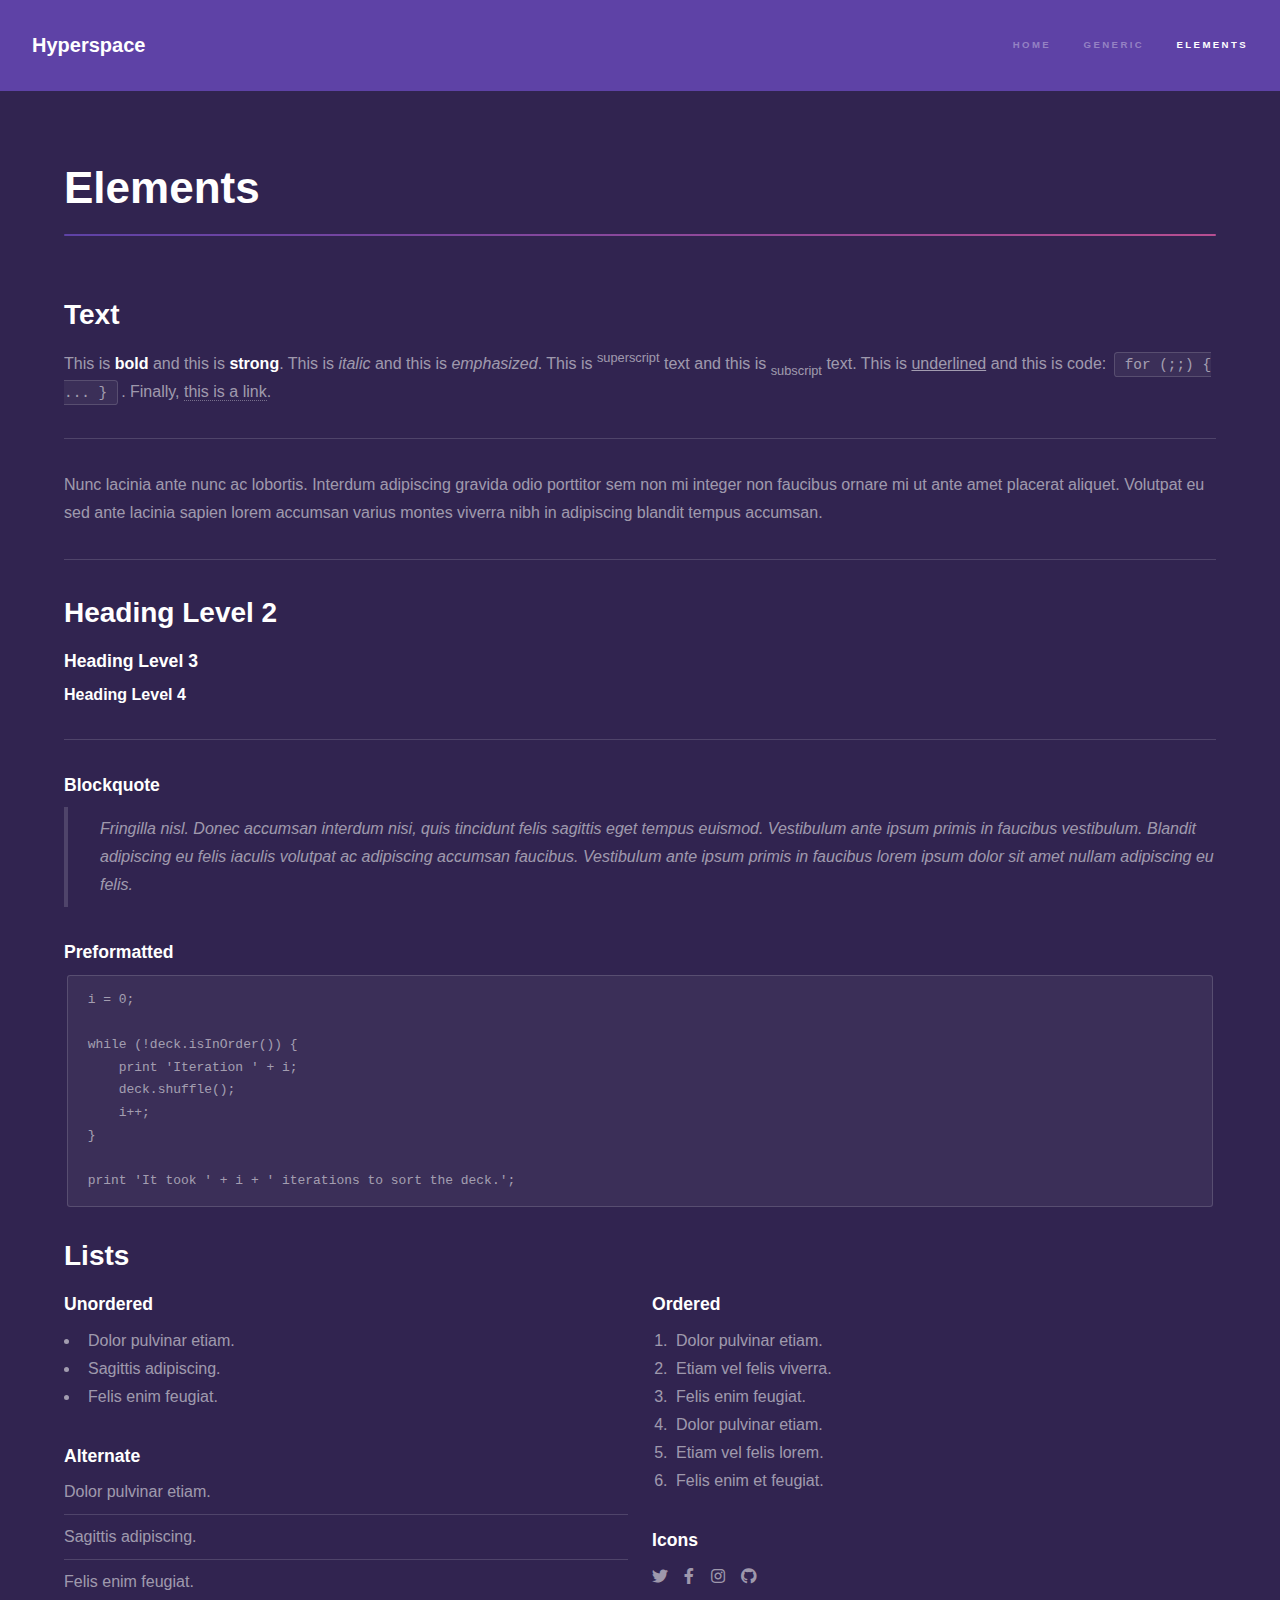
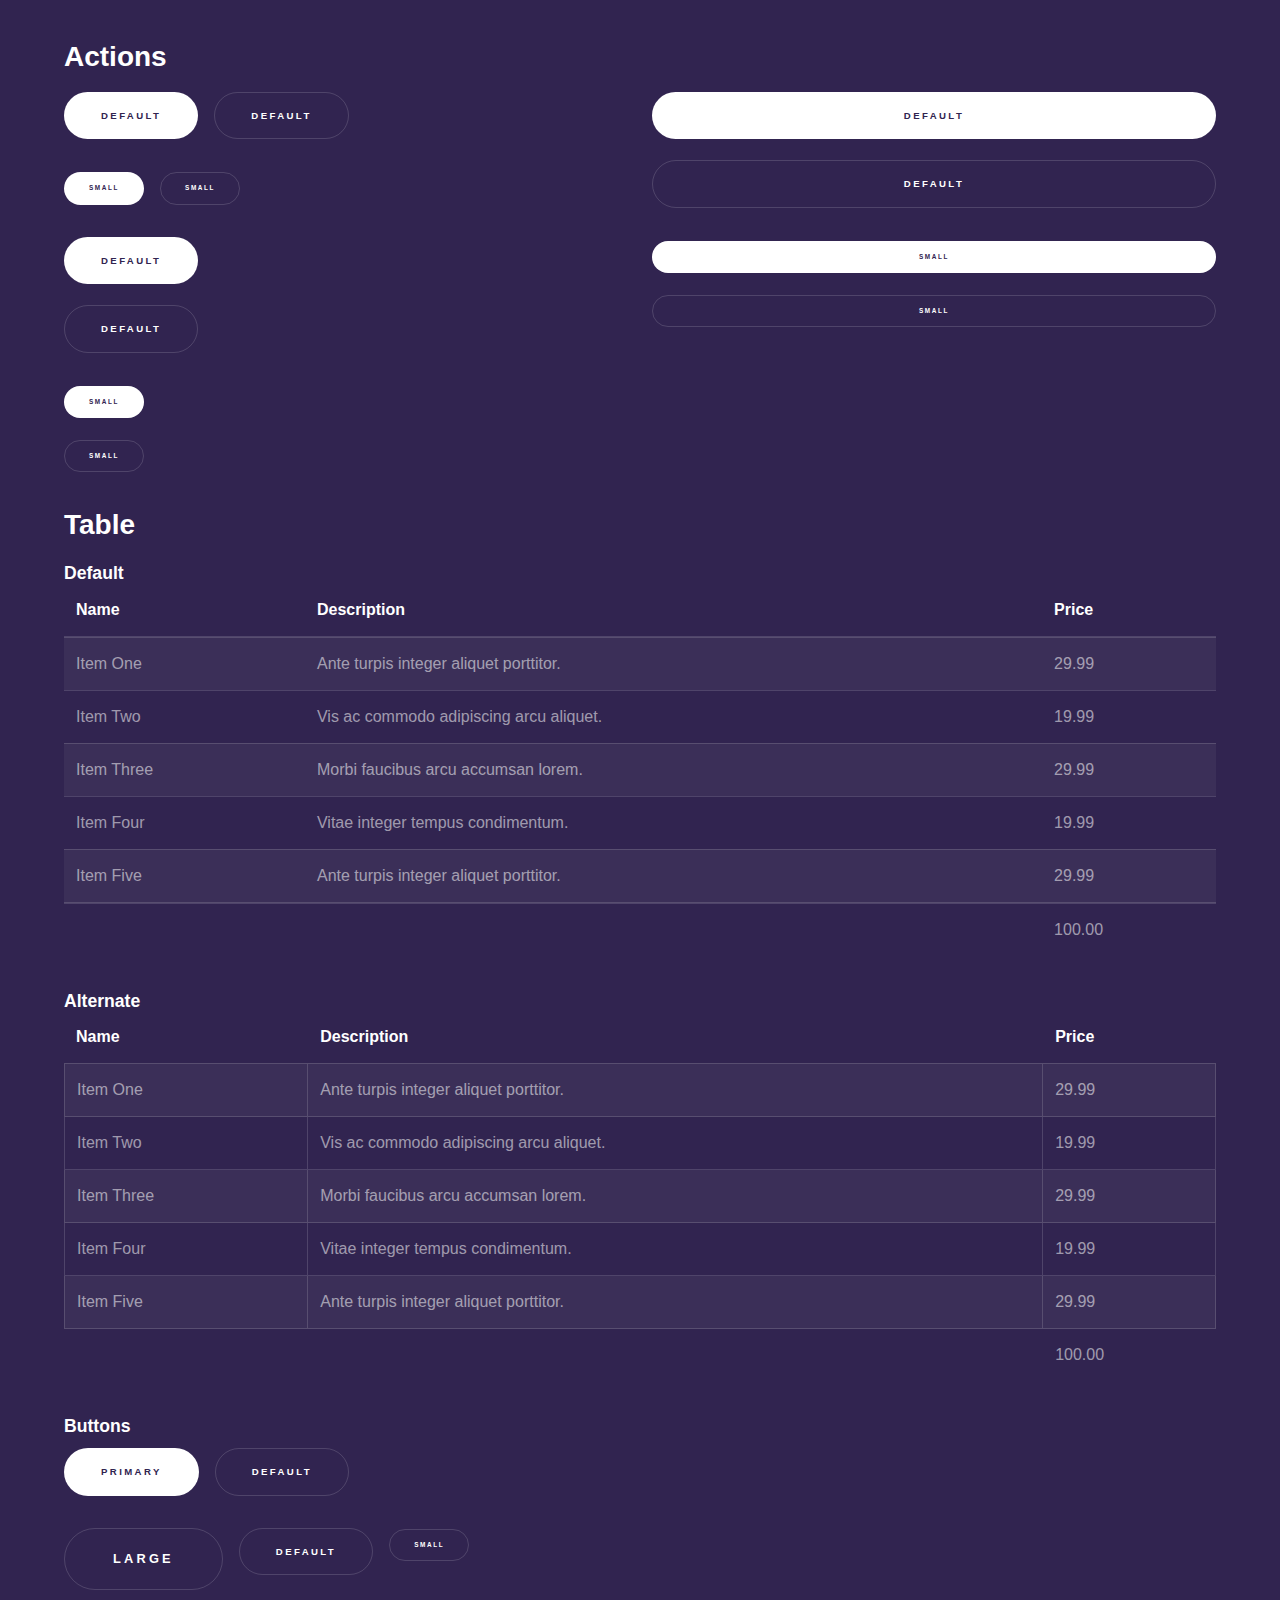
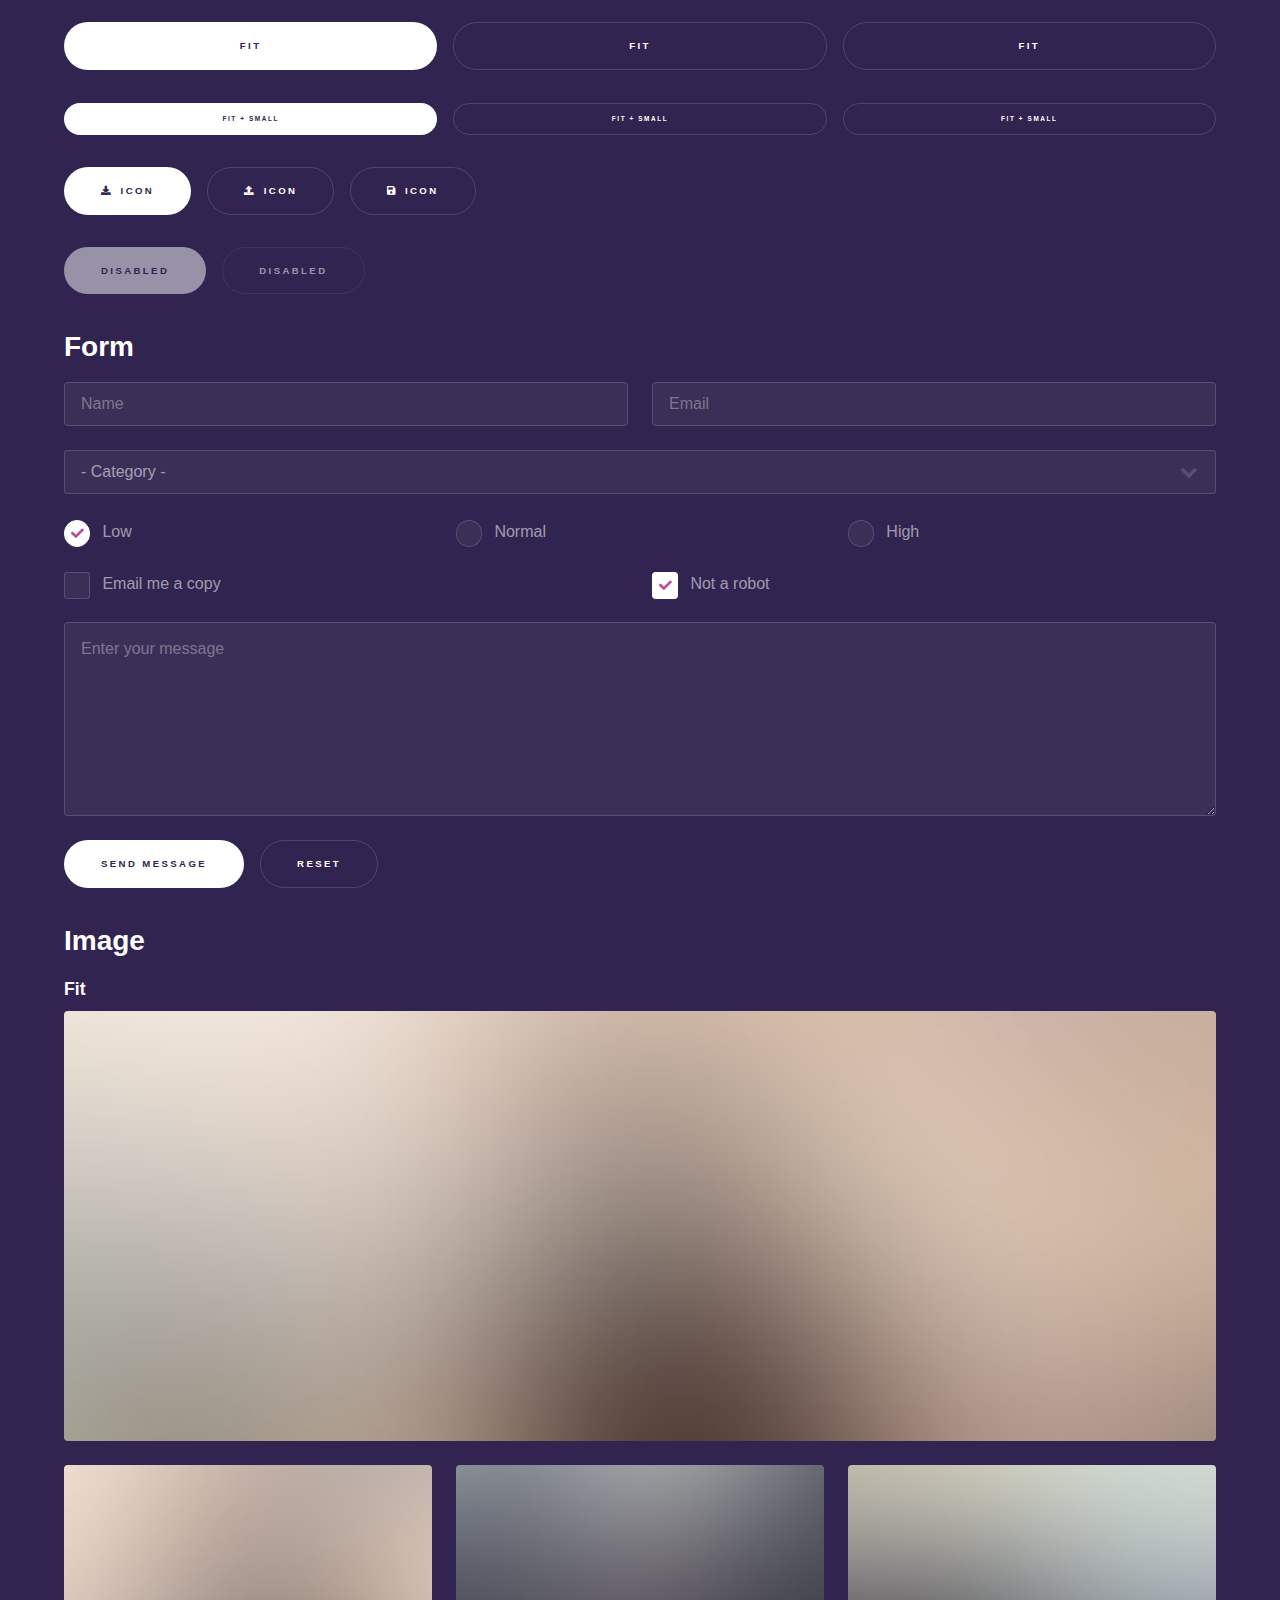
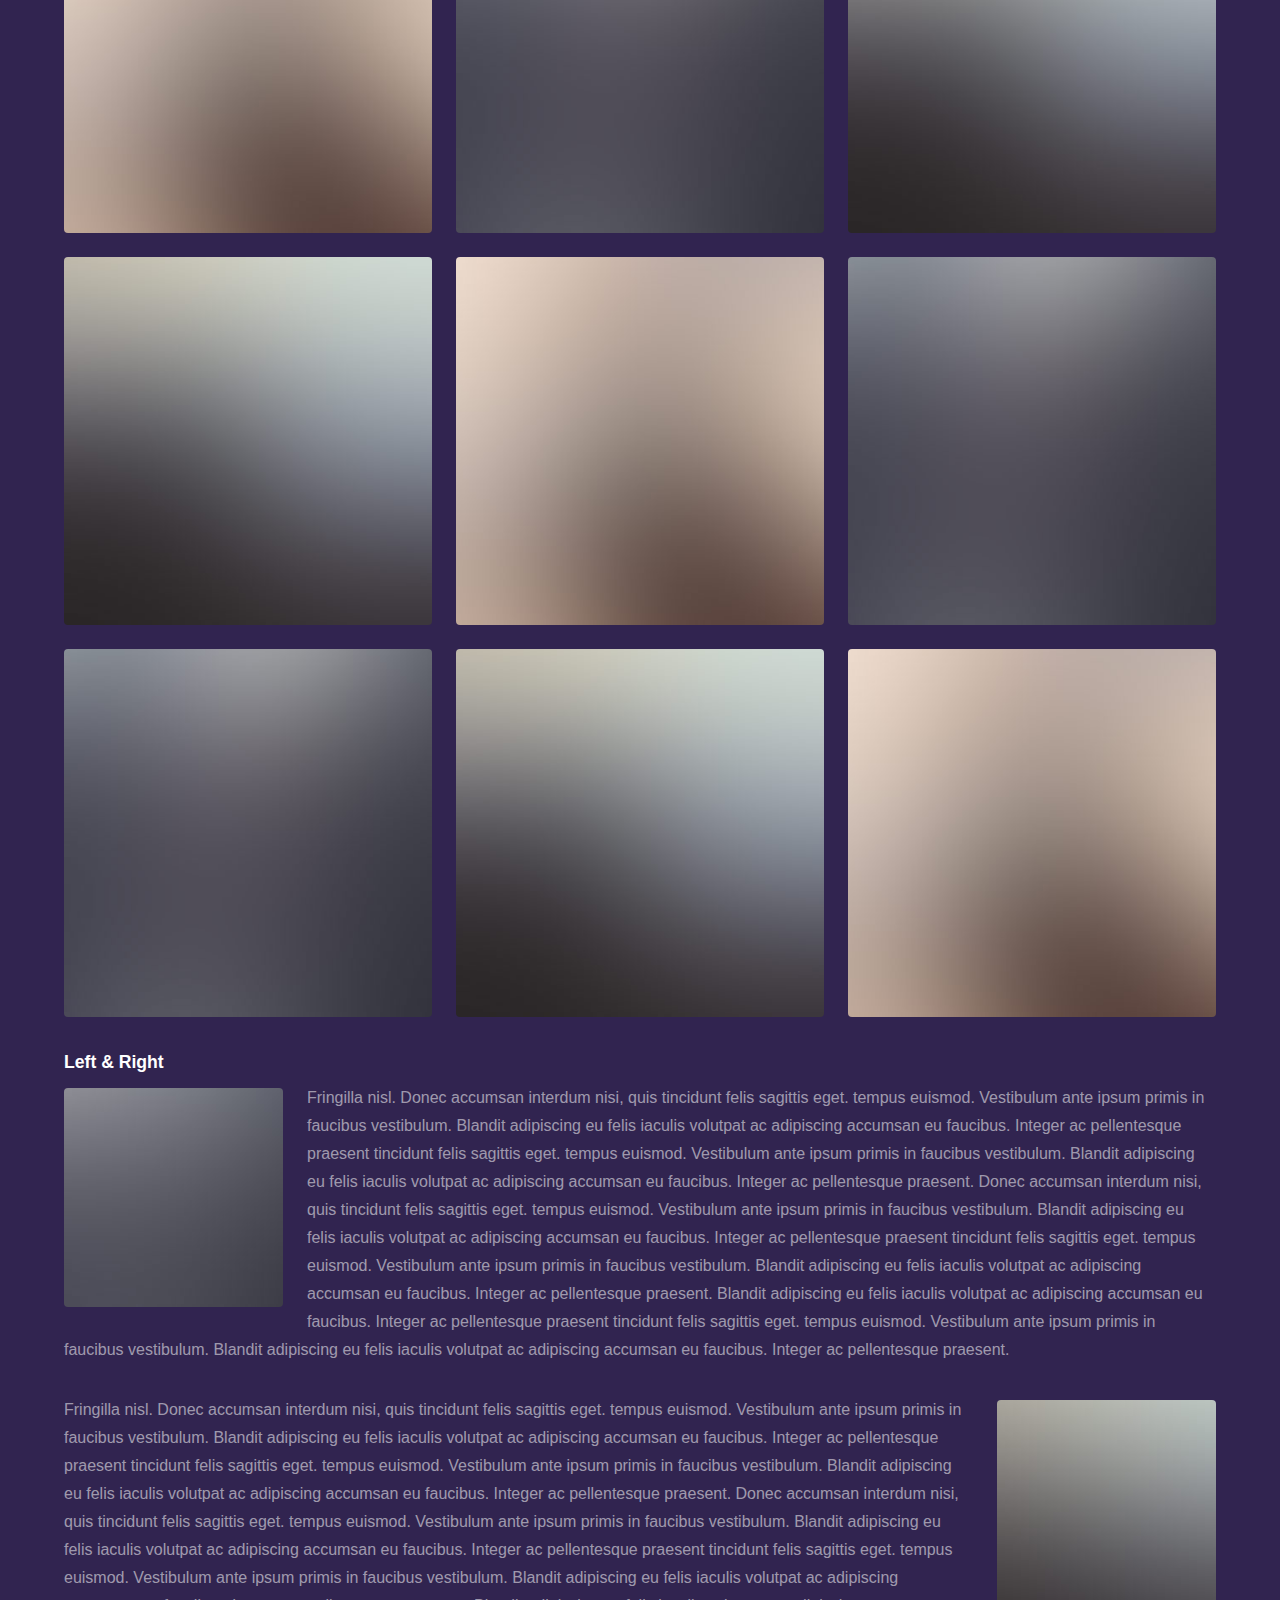
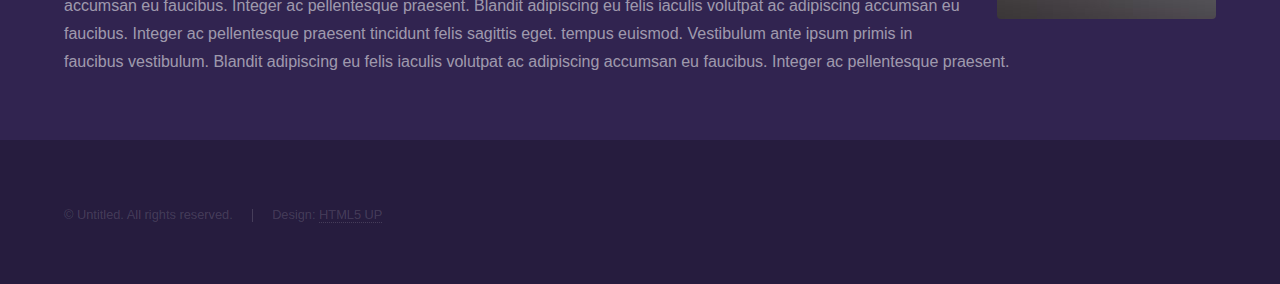
==== elements.html @ da6ffbbc "port" ====
<!DOCTYPE HTML>
<!--
	Hyperspace by HTML5 UP
	html5up.net | @ajlkn
	Free for personal and commercial use under the CCA 3.0 license (html5up.net/license)
-->
<html>
	<head>
		<title>Elements - Hyperspace by HTML5 UP</title>
		<meta charset="utf-8" />
		<meta name="viewport" content="width=device-width, initial-scale=1, user-scalable=no" />
		<link rel="stylesheet" href="assets/css/main.css" />
		<noscript><link rel="stylesheet" href="assets/css/noscript.css" /></noscript>
	</head>
	<body class="is-preload">

		<!-- Header -->
			<header id="header">
				<a href="index.html" class="title">Hyperspace</a>
				<nav>
					<ul>
						<li><a href="index.html">Home</a></li>
						<li><a href="generic.html">Generic</a></li>
						<li><a href="elements.html"  class="active">Elements</a></li>
					</ul>
				</nav>
			</header>

		<!-- Wrapper -->
			<div id="wrapper">

				<!-- Main -->
					<section id="main" class="wrapper">
						<div class="inner">
							<h1 class="major">Elements</h1>

							<!-- Text -->
								<section>
									<h2>Text</h2>
									<p>This is <b>bold</b> and this is <strong>strong</strong>. This is <i>italic</i> and this is <em>emphasized</em>.
									This is <sup>superscript</sup> text and this is <sub>subscript</sub> text.
									This is <u>underlined</u> and this is code: <code>for (;;) { ... }</code>. Finally, <a href="#">this is a link</a>.</p>
									<hr />
									<p>Nunc lacinia ante nunc ac lobortis. Interdum adipiscing gravida odio porttitor sem non mi integer non faucibus ornare mi ut ante amet placerat aliquet. Volutpat eu sed ante lacinia sapien lorem accumsan varius montes viverra nibh in adipiscing blandit tempus accumsan.</p>
									<hr />
									<h2>Heading Level 2</h2>
									<h3>Heading Level 3</h3>
									<h4>Heading Level 4</h4>
									<hr />
									<h3>Blockquote</h3>
									<blockquote>Fringilla nisl. Donec accumsan interdum nisi, quis tincidunt felis sagittis eget tempus euismod. Vestibulum ante ipsum primis in faucibus vestibulum. Blandit adipiscing eu felis iaculis volutpat ac adipiscing accumsan faucibus. Vestibulum ante ipsum primis in faucibus lorem ipsum dolor sit amet nullam adipiscing eu felis.</blockquote>
									<h3>Preformatted</h3>
									<pre><code>i = 0;

while (!deck.isInOrder()) {
    print 'Iteration ' + i;
    deck.shuffle();
    i++;
}

print 'It took ' + i + ' iterations to sort the deck.';</code></pre>
								</section>

							<!-- Lists -->
								<section>
									<h2>Lists</h2>
									<div class="row">
										<div class="col-6 col-12-medium">
											<h3>Unordered</h3>
											<ul>
												<li>Dolor pulvinar etiam.</li>
												<li>Sagittis adipiscing.</li>
												<li>Felis enim feugiat.</li>
											</ul>
											<h3>Alternate</h3>
											<ul class="alt">
												<li>Dolor pulvinar etiam.</li>
												<li>Sagittis adipiscing.</li>
												<li>Felis enim feugiat.</li>
											</ul>
										</div>
										<div class="col-6 col-12-medium">
											<h3>Ordered</h3>
											<ol>
												<li>Dolor pulvinar etiam.</li>
												<li>Etiam vel felis viverra.</li>
												<li>Felis enim feugiat.</li>
												<li>Dolor pulvinar etiam.</li>
												<li>Etiam vel felis lorem.</li>
												<li>Felis enim et feugiat.</li>
											</ol>
											<h3>Icons</h3>
											<ul class="icons">
												<li><a href="#" class="icon brands fa-twitter"><span class="label">Twitter</span></a></li>
												<li><a href="#" class="icon brands fa-facebook-f"><span class="label">Facebook</span></a></li>
												<li><a href="#" class="icon brands fa-instagram"><span class="label">Instagram</span></a></li>
												<li><a href="#" class="icon brands fa-github"><span class="label">Github</span></a></li>
											</ul>
										</div>
									</div>
									<h2>Actions</h2>
									<div class="row">
										<div class="col-6 col-12-medium">
											<ul class="actions">
												<li><a href="#" class="button primary">Default</a></li>
												<li><a href="#" class="button">Default</a></li>
											</ul>
											<ul class="actions small">
												<li><a href="#" class="button primary small">Small</a></li>
												<li><a href="#" class="button small">Small</a></li>
											</ul>
											<ul class="actions stacked">
												<li><a href="#" class="button primary">Default</a></li>
												<li><a href="#" class="button">Default</a></li>
											</ul>
											<ul class="actions stacked">
												<li><a href="#" class="button primary small">Small</a></li>
												<li><a href="#" class="button small">Small</a></li>
											</ul>
										</div>
										<div class="col-6 col-12-medium">
											<ul class="actions stacked">
												<li><a href="#" class="button primary fit">Default</a></li>
												<li><a href="#" class="button fit">Default</a></li>
											</ul>
											<ul class="actions stacked">
												<li><a href="#" class="button primary small fit">Small</a></li>
												<li><a href="#" class="button small fit">Small</a></li>
											</ul>
										</div>
									</div>
								</section>

							<!-- Table -->
								<section>
									<h2>Table</h2>
									<h3>Default</h3>
									<div class="table-wrapper">
										<table>
											<thead>
												<tr>
													<th>Name</th>
													<th>Description</th>
													<th>Price</th>
												</tr>
											</thead>
											<tbody>
												<tr>
													<td>Item One</td>
													<td>Ante turpis integer aliquet porttitor.</td>
													<td>29.99</td>
												</tr>
												<tr>
													<td>Item Two</td>
													<td>Vis ac commodo adipiscing arcu aliquet.</td>
													<td>19.99</td>
												</tr>
												<tr>
													<td>Item Three</td>
													<td> Morbi faucibus arcu accumsan lorem.</td>
													<td>29.99</td>
												</tr>
												<tr>
													<td>Item Four</td>
													<td>Vitae integer tempus condimentum.</td>
													<td>19.99</td>
												</tr>
												<tr>
													<td>Item Five</td>
													<td>Ante turpis integer aliquet porttitor.</td>
													<td>29.99</td>
												</tr>
											</tbody>
											<tfoot>
												<tr>
													<td colspan="2"></td>
													<td>100.00</td>
												</tr>
											</tfoot>
										</table>
									</div>

									<h3>Alternate</h3>
									<div class="table-wrapper">
										<table class="alt">
											<thead>
												<tr>
													<th>Name</th>
													<th>Description</th>
													<th>Price</th>
												</tr>
											</thead>
											<tbody>
												<tr>
													<td>Item One</td>
													<td>Ante turpis integer aliquet porttitor.</td>
													<td>29.99</td>
												</tr>
												<tr>
													<td>Item Two</td>
													<td>Vis ac commodo adipiscing arcu aliquet.</td>
													<td>19.99</td>
												</tr>
												<tr>
													<td>Item Three</td>
													<td> Morbi faucibus arcu accumsan lorem.</td>
													<td>29.99</td>
												</tr>
												<tr>
													<td>Item Four</td>
													<td>Vitae integer tempus condimentum.</td>
													<td>19.99</td>
												</tr>
												<tr>
													<td>Item Five</td>
													<td>Ante turpis integer aliquet porttitor.</td>
													<td>29.99</td>
												</tr>
											</tbody>
											<tfoot>
												<tr>
													<td colspan="2"></td>
													<td>100.00</td>
												</tr>
											</tfoot>
										</table>
									</div>
								</section>

							<!-- Buttons -->
								<section>
									<h3>Buttons</h3>
									<ul class="actions">
										<li><a href="#" class="button primary">Primary</a></li>
										<li><a href="#" class="button">Default</a></li>
									</ul>
									<ul class="actions">
										<li><a href="#" class="button large">Large</a></li>
										<li><a href="#" class="button">Default</a></li>
										<li><a href="#" class="button small">Small</a></li>
									</ul>
									<ul class="actions fit">
										<li><a href="#" class="button primary fit">Fit</a></li>
										<li><a href="#" class="button fit">Fit</a></li>
										<li><a href="#" class="button fit">Fit</a></li>
									</ul>
									<ul class="actions fit small">
										<li><a href="#" class="button primary fit small">Fit + Small</a></li>
										<li><a href="#" class="button fit small">Fit + Small</a></li>
										<li><a href="#" class="button fit small">Fit + Small</a></li>
									</ul>
									<ul class="actions">
										<li><a href="#" class="button primary icon solid fa-download">Icon</a></li>
										<li><a href="#" class="button icon solid fa-upload">Icon</a></li>
										<li><a href="#" class="button icon solid fa-save">Icon</a></li>
									</ul>
									<ul class="actions">
										<li><span class="button primary disabled">Disabled</span></li>
										<li><span class="button disabled">Disabled</span></li>
									</ul>
								</section>

							<!-- Form -->
								<section>
									<h2>Form</h2>
									<form method="post" action="#">
										<div class="row gtr-uniform">
											<div class="col-6 col-12-xsmall">
												<input type="text" name="demo-name" id="demo-name" value="" placeholder="Name" />
											</div>
											<div class="col-6 col-12-xsmall">
												<input type="email" name="demo-email" id="demo-email" value="" placeholder="Email" />
											</div>
											<div class="col-12">
												<select name="demo-category" id="demo-category">
													<option value="">- Category -</option>
													<option value="1">Manufacturing</option>
													<option value="1">Shipping</option>
													<option value="1">Administration</option>
													<option value="1">Human Resources</option>
												</select>
											</div>
											<div class="col-4 col-12-small">
												<input type="radio" id="demo-priority-low" name="demo-priority" checked>
												<label for="demo-priority-low">Low</label>
											</div>
											<div class="col-4 col-12-small">
												<input type="radio" id="demo-priority-normal" name="demo-priority">
												<label for="demo-priority-normal">Normal</label>
											</div>
											<div class="col-4 col-12-small">
												<input type="radio" id="demo-priority-high" name="demo-priority">
												<label for="demo-priority-high">High</label>
											</div>
											<div class="col-6 col-12-small">
												<input type="checkbox" id="demo-copy" name="demo-copy">
												<label for="demo-copy">Email me a copy</label>
											</div>
											<div class="col-6 col-12-small">
												<input type="checkbox" id="demo-human" name="demo-human" checked>
												<label for="demo-human">Not a robot</label>
											</div>
											<div class="col-12">
												<textarea name="demo-message" id="demo-message" placeholder="Enter your message" rows="6"></textarea>
											</div>
											<div class="col-12">
												<ul class="actions">
													<li><input type="submit" value="Send Message" class="primary" /></li>
													<li><input type="reset" value="Reset" /></li>
												</ul>
											</div>
										</div>
									</form>
								</section>

							<!-- Image -->
								<section>
									<h2>Image</h2>
									<h3>Fit</h3>
									<div class="box alt">
										<div class="row gtr-uniform">
											<div class="col-12"><span class="image fit"><img src="images/pic04.jpg" alt="" /></span></div>
											<div class="col-4"><span class="image fit"><img src="images/pic01.jpg" alt="" /></span></div>
											<div class="col-4"><span class="image fit"><img src="images/pic02.jpg" alt="" /></span></div>
											<div class="col-4"><span class="image fit"><img src="images/pic03.jpg" alt="" /></span></div>
											<div class="col-4"><span class="image fit"><img src="images/pic03.jpg" alt="" /></span></div>
											<div class="col-4"><span class="image fit"><img src="images/pic01.jpg" alt="" /></span></div>
											<div class="col-4"><span class="image fit"><img src="images/pic02.jpg" alt="" /></span></div>
											<div class="col-4"><span class="image fit"><img src="images/pic02.jpg" alt="" /></span></div>
											<div class="col-4"><span class="image fit"><img src="images/pic03.jpg" alt="" /></span></div>
											<div class="col-4"><span class="image fit"><img src="images/pic01.jpg" alt="" /></span></div>
										</div>
									</div>
									<h3>Left &amp; Right</h3>
									<p><span class="image left"><img src="images/pic05.jpg" alt="" /></span>Fringilla nisl. Donec accumsan interdum nisi, quis tincidunt felis sagittis eget. tempus euismod. Vestibulum ante ipsum primis in faucibus vestibulum. Blandit adipiscing eu felis iaculis volutpat ac adipiscing accumsan eu faucibus. Integer ac pellentesque praesent tincidunt felis sagittis eget. tempus euismod. Vestibulum ante ipsum primis in faucibus vestibulum. Blandit adipiscing eu felis iaculis volutpat ac adipiscing accumsan eu faucibus. Integer ac pellentesque praesent. Donec accumsan interdum nisi, quis tincidunt felis sagittis eget. tempus euismod. Vestibulum ante ipsum primis in faucibus vestibulum. Blandit adipiscing eu felis iaculis volutpat ac adipiscing accumsan eu faucibus. Integer ac pellentesque praesent tincidunt felis sagittis eget. tempus euismod. Vestibulum ante ipsum primis in faucibus vestibulum. Blandit adipiscing eu felis iaculis volutpat ac adipiscing accumsan eu faucibus. Integer ac pellentesque praesent. Blandit adipiscing eu felis iaculis volutpat ac adipiscing accumsan eu faucibus. Integer ac pellentesque praesent tincidunt felis sagittis eget. tempus euismod. Vestibulum ante ipsum primis in faucibus vestibulum. Blandit adipiscing eu felis iaculis volutpat ac adipiscing accumsan eu faucibus. Integer ac pellentesque praesent.</p>
									<p><span class="image right"><img src="images/pic06.jpg" alt="" /></span>Fringilla nisl. Donec accumsan interdum nisi, quis tincidunt felis sagittis eget. tempus euismod. Vestibulum ante ipsum primis in faucibus vestibulum. Blandit adipiscing eu felis iaculis volutpat ac adipiscing accumsan eu faucibus. Integer ac pellentesque praesent tincidunt felis sagittis eget. tempus euismod. Vestibulum ante ipsum primis in faucibus vestibulum. Blandit adipiscing eu felis iaculis volutpat ac adipiscing accumsan eu faucibus. Integer ac pellentesque praesent. Donec accumsan interdum nisi, quis tincidunt felis sagittis eget. tempus euismod. Vestibulum ante ipsum primis in faucibus vestibulum. Blandit adipiscing eu felis iaculis volutpat ac adipiscing accumsan eu faucibus. Integer ac pellentesque praesent tincidunt felis sagittis eget. tempus euismod. Vestibulum ante ipsum primis in faucibus vestibulum. Blandit adipiscing eu felis iaculis volutpat ac adipiscing accumsan eu faucibus. Integer ac pellentesque praesent. Blandit adipiscing eu felis iaculis volutpat ac adipiscing accumsan eu faucibus. Integer ac pellentesque praesent tincidunt felis sagittis eget. tempus euismod. Vestibulum ante ipsum primis in faucibus vestibulum. Blandit adipiscing eu felis iaculis volutpat ac adipiscing accumsan eu faucibus. Integer ac pellentesque praesent.</p>
								</section>

						</div>
					</section>

			</div>

		<!-- Footer -->
			<footer id="footer" class="wrapper alt">
				<div class="inner">
					<ul class="menu">
						<li>&copy; Untitled. All rights reserved.</li><li>Design: <a href="http://html5up.net">HTML5 UP</a></li>
					</ul>
				</div>
			</footer>

		<!-- Scripts -->
			<script src="assets/js/jquery.min.js"></script>
			<script src="assets/js/jquery.scrollex.min.js"></script>
			<script src="assets/js/jquery.scrolly.min.js"></script>
			<script src="assets/js/browser.min.js"></script>
			<script src="assets/js/breakpoints.min.js"></script>
			<script src="assets/js/util.js"></script>
			<script src="assets/js/main.js"></script>

	</body>
</html>
---- assets/css/main.css ----
@import url(fontawesome-all.min.css);

/*
	Hyperspace by HTML5 UP
	html5up.net | @ajlkn
	Free for personal and commercial use under the CCA 3.0 license (html5up.net/license)
*/

html, body, div, span, applet, object,
iframe, h1, h2, h3, h4, h5, h6, p, blockquote,
pre, a, abbr, acronym, address, big, cite,
code, del, dfn, em, img, ins, kbd, q, s, samp,
small, strike, strong, sub, sup, tt, var, b,
u, i, center, dl, dt, dd, ol, ul, li, fieldset,
form, label, legend, table, caption, tbody,
tfoot, thead, tr, th, td, article, aside,
canvas, details, embed, figure, figcaption,
footer, header, hgroup, menu, nav, output, ruby,
section, summary, time, mark, audio, video {
	margin: 0;
	padding: 0;
	border: 0;
	font-size: 100%;
	font: inherit;
	vertical-align: baseline;}

article, aside, details, figcaption, figure,
footer, header, hgroup, menu, nav, section {
	display: block;}

body {
	line-height: 1;
}

ol, ul {
	list-style: none;
}

blockquote, q {
	quotes: none;
}

	blockquote:before, blockquote:after, q:before, q:after {
		content: '';
		content: none;
	}

table {
	border-collapse: collapse;
	border-spacing: 0;
}

body {
	-webkit-text-size-adjust: none;
}

mark {
	background-color: transparent;
	color: inherit;
}

input::-moz-focus-inner {
	border: 0;
	padding: 0;
}

input, select, textarea {
	-moz-appearance: none;
	-webkit-appearance: none;
	-ms-appearance: none;
	appearance: none;
}

/* Basic */

	@-ms-viewport {
		width: device-width;
	}

	body {
		-ms-overflow-style: scrollbar;
	}

	@media screen and (max-width: 480px) {

		html, body {
			min-width: 320px;
		}

	}

	html {
		box-sizing: border-box;
	}

	*, *:before, *:after {
		box-sizing: inherit;
	}

	body {
		background: #312450;
	}

		body.is-preload *, body.is-preload *:before, body.is-preload *:after {
			-moz-animation: none !important;
			-webkit-animation: none !important;
			-ms-animation: none !important;
			animation: none !important;
			-moz-transition: none !important;
			-webkit-transition: none !important;
			-ms-transition: none !important;
			transition: none !important;
		}

/* Type */

	body, input, select, textarea {
		color: rgba(255, 255, 255, 0.55);
		font-family: Arial, Helvetica, sans-serif;
		font-size: 16.5pt;
		font-weight: normal;
		line-height: 1.75;
	}

		@media screen and (max-width: 1680px) {

			body, input, select, textarea {
				font-size: 13pt;
			}

		}

		@media screen and (max-width: 1280px) {

			body, input, select, textarea {
				font-size: 12pt;
			}

		}

		@media screen and (max-width: 360px) {

			body, input, select, textarea {
				font-size: 11pt;
			}

		}

	a {
		-moz-transition: color 0.2s ease, border-bottom-color 0.2s ease;
		-webkit-transition: color 0.2s ease, border-bottom-color 0.2s ease;
		-ms-transition: color 0.2s ease, border-bottom-color 0.2s ease;
		transition: color 0.2s ease, border-bottom-color 0.2s ease;
		border-bottom: dotted 1px rgba(255, 255, 255, 0.35);
		color: inherit;
		text-decoration: none;
	}

		a:hover {
			border-bottom-color: transparent;
			color: #ffffff;
		}

	strong, b {
		color: #ffffff;
		font-weight: bold;
	}

	em, i {
		font-style: italic;
	}

	p {
		margin: 0 0 2em 0;
	}

	h1, h2, h3, h4, h5, h6 {
		color: #ffffff;
		font-weight: bold;
		line-height: 1.5;
		margin: 0 0 0.5em 0;
	}

		h1 a, h2 a, h3 a, h4 a, h5 a, h6 a {
			color: inherit;
			text-decoration: none;
		}

	h1 {
		font-size: 2.75em;
	}

		h1.major {
			margin: 0 0 1.3em 0;
			position: relative;
			padding-bottom: 0.35em;
		}

			h1.major:after {
				background-image: -moz-linear-gradient(to right, #5e42a6, #b74e91);
				background-image: -webkit-linear-gradient(to right, #5e42a6, #b74e91);
				background-image: -ms-linear-gradient(to right, #5e42a6, #b74e91);
				background-image: linear-gradient(to right, #5e42a6, #b74e91);
				-moz-transition: max-width 0.2s ease;
				-webkit-transition: max-width 0.2s ease;
				-ms-transition: max-width 0.2s ease;
				transition: max-width 0.2s ease;
				border-radius: 0.2em;
				bottom: 0;
				content: '';
				height: 0.05em;
				position: absolute;
				right: 0;
				width: 100%;
			}

	h2 {
		font-size: 1.75em;
	}

	h3 {
		font-size: 1.1em;
	}

	h4 {
		font-size: 1em;
	}

	h5 {
		font-size: 0.8em;
	}

	h6 {
		font-size: 0.6em;
	}

	@media screen and (max-width: 736px) {

		h1 {
			font-size: 2em;
		}

		h2 {
			font-size: 1.25em;
		}

		h3 {
			font-size: 1em;
		}

		h4 {
			font-size: 0.8em;
		}

		h5 {
			font-size: 0.6em;
		}

		h6 {
			font-size: 0.6em;
		}

	}

	sub {
		font-size: 0.8em;
		position: relative;
		top: 0.5em;
	}

	sup {
		font-size: 0.8em;
		position: relative;
		top: -0.5em;
	}

	blockquote {
		border-left: solid 4px rgba(255, 255, 255, 0.15);
		font-style: italic;
		margin: 0 0 2em 0;
		padding: 0.5em 0 0.5em 2em;
	}

	code {
		background: rgba(255, 255, 255, 0.05);
		border-radius: 0.25em;
		border: solid 1px rgba(255, 255, 255, 0.15);
		font-family: "Courier New", monospace;
		font-size: 0.9em;
		margin: 0 0.25em;
		padding: 0.25em 0.65em;
	}

	pre {
		-webkit-overflow-scrolling: touch;
		font-family: "Courier New", monospace;
		font-size: 0.9em;
		margin: 0 0 2em 0;
	}

		pre code {
			display: block;
			line-height: 1.75em;
			padding: 1em 1.5em;
			overflow-x: auto;
		}

	hr {
		border: 0;
		border-bottom: solid 1px rgba(255, 255, 255, 0.15);
		margin: 2em 0;
	}

		hr.major {
			margin: 3em 0;
		}

	.align-left {
		text-align: left;
	}

	.align-center {
		text-align: center;
	}

	.align-right {
		text-align: right;
	}

/* Row */

	.row {
		display: flex;
		flex-wrap: wrap;
		box-sizing: border-box;
		align-items: stretch;
	}

		.row > * {
			box-sizing: border-box;
		}

		.row.gtr-uniform > * > :last-child {
			margin-bottom: 0;
		}

		.row.aln-left {
			justify-content: flex-start;
		}

		.row.aln-center {
			justify-content: center;
		}

		.row.aln-right {
			justify-content: flex-end;
		}

		.row.aln-top {
			align-items: flex-start;
		}

		.row.aln-middle {
			align-items: center;
		}

		.row.aln-bottom {
			align-items: flex-end;
		}

		.row > .imp {
			order: -1;
		}

		.row > .col-1 {
			width: 8.33333%;
		}

		.row > .off-1 {
			margin-left: 8.33333%;
		}

		.row > .col-2 {
			width: 16.66667%;
		}

		.row > .off-2 {
			margin-left: 16.66667%;
		}

		.row > .col-3 {
			width: 25%;
		}

		.row > .off-3 {
			margin-left: 25%;
		}

		.row > .col-4 {
			width: 33.33333%;
		}

		.row > .off-4 {
			margin-left: 33.33333%;
		}

		.row > .col-5 {
			width: 41.66667%;
		}

		.row > .off-5 {
			margin-left: 41.66667%;
		}

		.row > .col-6 {
			width: 50%;
		}

		.row > .off-6 {
			margin-left: 50%;
		}

		.row > .col-7 {
			width: 58.33333%;
		}

		.row > .off-7 {
			margin-left: 58.33333%;
		}

		.row > .col-8 {
			width: 66.66667%;
		}

		.row > .off-8 {
			margin-left: 66.66667%;
		}

		.row > .col-9 {
			width: 75%;
		}

		.row > .off-9 {
			margin-left: 75%;
		}

		.row > .col-10 {
			width: 83.33333%;
		}

		.row > .off-10 {
			margin-left: 83.33333%;
		}

		.row > .col-11 {
			width: 91.66667%;
		}

		.row > .off-11 {
			margin-left: 91.66667%;
		}

		.row > .col-12 {
			width: 100%;
		}

		.row > .off-12 {
			margin-left: 100%;
		}

		.row.gtr-0 {
			margin-top: 0;
			margin-left: 0em;
		}

			.row.gtr-0 > * {
				padding: 0 0 0 0em;
			}

			.row.gtr-0.gtr-uniform {
				margin-top: 0em;
			}

				.row.gtr-0.gtr-uniform > * {
					padding-top: 0em;
				}

		.row.gtr-25 {
			margin-top: 0;
			margin-left: -0.375em;
		}

			.row.gtr-25 > * {
				padding: 0 0 0 0.375em;
			}

			.row.gtr-25.gtr-uniform {
				margin-top: -0.375em;
			}

				.row.gtr-25.gtr-uniform > * {
					padding-top: 0.375em;
				}

		.row.gtr-50 {
			margin-top: 0;
			margin-left: -0.75em;
		}

			.row.gtr-50 > * {
				padding: 0 0 0 0.75em;
			}

			.row.gtr-50.gtr-uniform {
				margin-top: -0.75em;
			}

				.row.gtr-50.gtr-uniform > * {
					padding-top: 0.75em;
				}

		.row {
			margin-top: 0;
			margin-left: -1.5em;
		}

			.row > * {
				padding: 0 0 0 1.5em;
			}

			.row.gtr-uniform {
				margin-top: -1.5em;
			}

				.row.gtr-uniform > * {
					padding-top: 1.5em;
				}

		.row.gtr-150 {
			margin-top: 0;
			margin-left: -2.25em;
		}

			.row.gtr-150 > * {
				padding: 0 0 0 2.25em;
			}

			.row.gtr-150.gtr-uniform {
				margin-top: -2.25em;
			}

				.row.gtr-150.gtr-uniform > * {
					padding-top: 2.25em;
				}

		.row.gtr-200 {
			margin-top: 0;
			margin-left: -3em;
		}

			.row.gtr-200 > * {
				padding: 0 0 0 3em;
			}

			.row.gtr-200.gtr-uniform {
				margin-top: -3em;
			}

				.row.gtr-200.gtr-uniform > * {
					padding-top: 3em;
				}

		@media screen and (max-width: 1680px) {

			.row {
				display: flex;
				flex-wrap: wrap;
				box-sizing: border-box;
				align-items: stretch;
			}

				.row > * {
					box-sizing: border-box;
				}

				.row.gtr-uniform > * > :last-child {
					margin-bottom: 0;
				}

				.row.aln-left {
					justify-content: flex-start;
				}

				.row.aln-center {
					justify-content: center;
				}

				.row.aln-right {
					justify-content: flex-end;
				}

				.row.aln-top {
					align-items: flex-start;
				}

				.row.aln-middle {
					align-items: center;
				}

				.row.aln-bottom {
					align-items: flex-end;
				}

				.row > .imp-xlarge {
					order: -1;
				}

				.row > .col-1-xlarge {
					width: 8.33333%;
				}

				.row > .off-1-xlarge {
					margin-left: 8.33333%;
				}

				.row > .col-2-xlarge {
					width: 16.66667%;
				}

				.row > .off-2-xlarge {
					margin-left: 16.66667%;
				}

				.row > .col-3-xlarge {
					width: 25%;
				}

				.row > .off-3-xlarge {
					margin-left: 25%;
				}

				.row > .col-4-xlarge {
					width: 33.33333%;
				}

				.row > .off-4-xlarge {
					margin-left: 33.33333%;
				}

				.row > .col-5-xlarge {
					width: 41.66667%;
				}

				.row > .off-5-xlarge {
					margin-left: 41.66667%;
				}

				.row > .col-6-xlarge {
					width: 50%;
				}

				.row > .off-6-xlarge {
					margin-left: 50%;
				}

				.row > .col-7-xlarge {
					width: 58.33333%;
				}

				.row > .off-7-xlarge {
					margin-left: 58.33333%;
				}

				.row > .col-8-xlarge {
					width: 66.66667%;
				}

				.row > .off-8-xlarge {
					margin-left: 66.66667%;
				}

				.row > .col-9-xlarge {
					width: 75%;
				}

				.row > .off-9-xlarge {
					margin-left: 75%;
				}

				.row > .col-10-xlarge {
					width: 83.33333%;
				}

				.row > .off-10-xlarge {
					margin-left: 83.33333%;
				}

				.row > .col-11-xlarge {
					width: 91.66667%;
				}

				.row > .off-11-xlarge {
					margin-left: 91.66667%;
				}

				.row > .col-12-xlarge {
					width: 100%;
				}

				.row > .off-12-xlarge {
					margin-left: 100%;
				}

				.row.gtr-0 {
					margin-top: 0;
					margin-left: 0em;
				}

					.row.gtr-0 > * {
						padding: 0 0 0 0em;
					}

					.row.gtr-0.gtr-uniform {
						margin-top: 0em;
					}

						.row.gtr-0.gtr-uniform > * {
							padding-top: 0em;
						}

				.row.gtr-25 {
					margin-top: 0;
					margin-left: -0.375em;
				}

					.row.gtr-25 > * {
						padding: 0 0 0 0.375em;
					}

					.row.gtr-25.gtr-uniform {
						margin-top: -0.375em;
					}

						.row.gtr-25.gtr-uniform > * {
							padding-top: 0.375em;
						}

				.row.gtr-50 {
					margin-top: 0;
					margin-left: -0.75em;
				}

					.row.gtr-50 > * {
						padding: 0 0 0 0.75em;
					}

					.row.gtr-50.gtr-uniform {
						margin-top: -0.75em;
					}

						.row.gtr-50.gtr-uniform > * {
							padding-top: 0.75em;
						}

				.row {
					margin-top: 0;
					margin-left: -1.5em;
				}

					.row > * {
						padding: 0 0 0 1.5em;
					}

					.row.gtr-uniform {
						margin-top: -1.5em;
					}

						.row.gtr-uniform > * {
							padding-top: 1.5em;
						}

				.row.gtr-150 {
					margin-top: 0;
					margin-left: -2.25em;
				}

					.row.gtr-150 > * {
						padding: 0 0 0 2.25em;
					}

					.row.gtr-150.gtr-uniform {
						margin-top: -2.25em;
					}

						.row.gtr-150.gtr-uniform > * {
							padding-top: 2.25em;
						}

				.row.gtr-200 {
					margin-top: 0;
					margin-left: -3em;
				}

					.row.gtr-200 > * {
						padding: 0 0 0 3em;
					}

					.row.gtr-200.gtr-uniform {
						margin-top: -3em;
					}

						.row.gtr-200.gtr-uniform > * {
							padding-top: 3em;
						}

		}

		@media screen and (max-width: 1280px) {

			.row {
				display: flex;
				flex-wrap: wrap;
				box-sizing: border-box;
				align-items: stretch;
			}

				.row > * {
					box-sizing: border-box;
				}

				.row.gtr-uniform > * > :last-child {
					margin-bottom: 0;
				}

				.row.aln-left {
					justify-content: flex-start;
				}

				.row.aln-center {
					justify-content: center;
				}

				.row.aln-right {
					justify-content: flex-end;
				}

				.row.aln-top {
					align-items: flex-start;
				}

				.row.aln-middle {
					align-items: center;
				}

				.row.aln-bottom {
					align-items: flex-end;
				}

				.row > .imp-large {
					order: -1;
				}

				.row > .col-1-large {
					width: 8.33333%;
				}

				.row > .off-1-large {
					margin-left: 8.33333%;
				}

				.row > .col-2-large {
					width: 16.66667%;
				}

				.row > .off-2-large {
					margin-left: 16.66667%;
				}

				.row > .col-3-large {
					width: 25%;
				}

				.row > .off-3-large {
					margin-left: 25%;
				}

				.row > .col-4-large {
					width: 33.33333%;
				}

				.row > .off-4-large {
					margin-left: 33.33333%;
				}

				.row > .col-5-large {
					width: 41.66667%;
				}

				.row > .off-5-large {
					margin-left: 41.66667%;
				}

				.row > .col-6-large {
					width: 50%;
				}

				.row > .off-6-large {
					margin-left: 50%;
				}

				.row > .col-7-large {
					width: 58.33333%;
				}

				.row > .off-7-large {
					margin-left: 58.33333%;
				}

				.row > .col-8-large {
					width: 66.66667%;
				}

				.row > .off-8-large {
					margin-left: 66.66667%;
				}

				.row > .col-9-large {
					width: 75%;
				}

				.row > .off-9-large {
					margin-left: 75%;
				}

				.row > .col-10-large {
					width: 83.33333%;
				}

				.row > .off-10-large {
					margin-left: 83.33333%;
				}

				.row > .col-11-large {
					width: 91.66667%;
				}

				.row > .off-11-large {
					margin-left: 91.66667%;
				}

				.row > .col-12-large {
					width: 100%;
				}

				.row > .off-12-large {
					margin-left: 100%;
				}

				.row.gtr-0 {
					margin-top: 0;
					margin-left: 0em;
				}

					.row.gtr-0 > * {
						padding: 0 0 0 0em;
					}

					.row.gtr-0.gtr-uniform {
						margin-top: 0em;
					}

						.row.gtr-0.gtr-uniform > * {
							padding-top: 0em;
						}

				.row.gtr-25 {
					margin-top: 0;
					margin-left: -0.375em;
				}

					.row.gtr-25 > * {
						padding: 0 0 0 0.375em;
					}

					.row.gtr-25.gtr-uniform {
						margin-top: -0.375em;
					}

						.row.gtr-25.gtr-uniform > * {
							padding-top: 0.375em;
						}

				.row.gtr-50 {
					margin-top: 0;
					margin-left: -0.75em;
				}

					.row.gtr-50 > * {
						padding: 0 0 0 0.75em;
					}

					.row.gtr-50.gtr-uniform {
						margin-top: -0.75em;
					}

						.row.gtr-50.gtr-uniform > * {
							padding-top: 0.75em;
						}

				.row {
					margin-top: 0;
					margin-left: -1.5em;
				}

					.row > * {
						padding: 0 0 0 1.5em;
					}

					.row.gtr-uniform {
						margin-top: -1.5em;
					}

						.row.gtr-uniform > * {
							padding-top: 1.5em;
						}

				.row.gtr-150 {
					margin-top: 0;
					margin-left: -2.25em;
				}

					.row.gtr-150 > * {
						padding: 0 0 0 2.25em;
					}

					.row.gtr-150.gtr-uniform {
						margin-top: -2.25em;
					}

						.row.gtr-150.gtr-uniform > * {
							padding-top: 2.25em;
						}

				.row.gtr-200 {
					margin-top: 0;
					margin-left: -3em;
				}

					.row.gtr-200 > * {
						padding: 0 0 0 3em;
					}

					.row.gtr-200.gtr-uniform {
						margin-top: -3em;
					}

						.row.gtr-200.gtr-uniform > * {
							padding-top: 3em;
						}

		}

		@media screen and (max-width: 980px) {

			.row {
				display: flex;
				flex-wrap: wrap;
				box-sizing: border-box;
				align-items: stretch;
			}

				.row > * {
					box-sizing: border-box;
				}

				.row.gtr-uniform > * > :last-child {
					margin-bottom: 0;
				}

				.row.aln-left {
					justify-content: flex-start;
				}

				.row.aln-center {
					justify-content: center;
				}

				.row.aln-right {
					justify-content: flex-end;
				}

				.row.aln-top {
					align-items: flex-start;
				}

				.row.aln-middle {
					align-items: center;
				}

				.row.aln-bottom {
					align-items: flex-end;
				}

				.row > .imp-medium {
					order: -1;
				}

				.row > .col-1-medium {
					width: 8.33333%;
				}

				.row > .off-1-medium {
					margin-left: 8.33333%;
				}

				.row > .col-2-medium {
					width: 16.66667%;
				}

				.row > .off-2-medium {
					margin-left: 16.66667%;
				}

				.row > .col-3-medium {
					width: 25%;
				}

				.row > .off-3-medium {
					margin-left: 25%;
				}

				.row > .col-4-medium {
					width: 33.33333%;
				}

				.row > .off-4-medium {
					margin-left: 33.33333%;
				}

				.row > .col-5-medium {
					width: 41.66667%;
				}

				.row > .off-5-medium {
					margin-left: 41.66667%;
				}

				.row > .col-6-medium {
					width: 50%;
				}

				.row > .off-6-medium {
					margin-left: 50%;
				}

				.row > .col-7-medium {
					width: 58.33333%;
				}

				.row > .off-7-medium {
					margin-left: 58.33333%;
				}

				.row > .col-8-medium {
					width: 66.66667%;
				}

				.row > .off-8-medium {
					margin-left: 66.66667%;
				}

				.row > .col-9-medium {
					width: 75%;
				}

				.row > .off-9-medium {
					margin-left: 75%;
				}

				.row > .col-10-medium {
					width: 83.33333%;
				}

				.row > .off-10-medium {
					margin-left: 83.33333%;
				}

				.row > .col-11-medium {
					width: 91.66667%;
				}

				.row > .off-11-medium {
					margin-left: 91.66667%;
				}

				.row > .col-12-medium {
					width: 100%;
				}

				.row > .off-12-medium {
					margin-left: 100%;
				}

				.row.gtr-0 {
					margin-top: 0;
					margin-left: 0em;
				}

					.row.gtr-0 > * {
						padding: 0 0 0 0em;
					}

					.row.gtr-0.gtr-uniform {
						margin-top: 0em;
					}

						.row.gtr-0.gtr-uniform > * {
							padding-top: 0em;
						}

				.row.gtr-25 {
					margin-top: 0;
					margin-left: -0.375em;
				}

					.row.gtr-25 > * {
						padding: 0 0 0 0.375em;
					}

					.row.gtr-25.gtr-uniform {
						margin-top: -0.375em;
					}

						.row.gtr-25.gtr-uniform > * {
							padding-top: 0.375em;
						}

				.row.gtr-50 {
					margin-top: 0;
					margin-left: -0.75em;
				}

					.row.gtr-50 > * {
						padding: 0 0 0 0.75em;
					}

					.row.gtr-50.gtr-uniform {
						margin-top: -0.75em;
					}

						.row.gtr-50.gtr-uniform > * {
							padding-top: 0.75em;
						}

				.row {
					margin-top: 0;
					margin-left: -1.5em;
				}

					.row > * {
						padding: 0 0 0 1.5em;
					}

					.row.gtr-uniform {
						margin-top: -1.5em;
					}

						.row.gtr-uniform > * {
							padding-top: 1.5em;
						}

				.row.gtr-150 {
					margin-top: 0;
					margin-left: -2.25em;
				}

					.row.gtr-150 > * {
						padding: 0 0 0 2.25em;
					}

					.row.gtr-150.gtr-uniform {
						margin-top: -2.25em;
					}

						.row.gtr-150.gtr-uniform > * {
							padding-top: 2.25em;
						}

				.row.gtr-200 {
					margin-top: 0;
					margin-left: -3em;
				}

					.row.gtr-200 > * {
						padding: 0 0 0 3em;
					}

					.row.gtr-200.gtr-uniform {
						margin-top: -3em;
					}

						.row.gtr-200.gtr-uniform > * {
							padding-top: 3em;
						}

		}

		@media screen and (max-width: 736px) {

			.row {
				display: flex;
				flex-wrap: wrap;
				box-sizing: border-box;
				align-items: stretch;
			}

				.row > * {
					box-sizing: border-box;
				}

				.row.gtr-uniform > * > :last-child {
					margin-bottom: 0;
				}

				.row.aln-left {
					justify-content: flex-start;
				}

				.row.aln-center {
					justify-content: center;
				}

				.row.aln-right {
					justify-content: flex-end;
				}

				.row.aln-top {
					align-items: flex-start;
				}

				.row.aln-middle {
					align-items: center;
				}

				.row.aln-bottom {
					align-items: flex-end;
				}

				.row > .imp-small {
					order: -1;
				}

				.row > .col-1-small {
					width: 8.33333%;
				}

				.row > .off-1-small {
					margin-left: 8.33333%;
				}

				.row > .col-2-small {
					width: 16.66667%;
				}

				.row > .off-2-small {
					margin-left: 16.66667%;
				}

				.row > .col-3-small {
					width: 25%;
				}

				.row > .off-3-small {
					margin-left: 25%;
				}

				.row > .col-4-small {
					width: 33.33333%;
				}

				.row > .off-4-small {
					margin-left: 33.33333%;
				}

				.row > .col-5-small {
					width: 41.66667%;
				}

				.row > .off-5-small {
					margin-left: 41.66667%;
				}

				.row > .col-6-small {
					width: 50%;
				}

				.row > .off-6-small {
					margin-left: 50%;
				}

				.row > .col-7-small {
					width: 58.33333%;
				}

				.row > .off-7-small {
					margin-left: 58.33333%;
				}

				.row > .col-8-small {
					width: 66.66667%;
				}

				.row > .off-8-small {
					margin-left: 66.66667%;
				}

				.row > .col-9-small {
					width: 75%;
				}

				.row > .off-9-small {
					margin-left: 75%;
				}

				.row > .col-10-small {
					width: 83.33333%;
				}

				.row > .off-10-small {
					margin-left: 83.33333%;
				}

				.row > .col-11-small {
					width: 91.66667%;
				}

				.row > .off-11-small {
					margin-left: 91.66667%;
				}

				.row > .col-12-small {
					width: 100%;
				}

				.row > .off-12-small {
					margin-left: 100%;
				}

				.row.gtr-0 {
					margin-top: 0;
					margin-left: 0em;
				}

					.row.gtr-0 > * {
						padding: 0 0 0 0em;
					}

					.row.gtr-0.gtr-uniform {
						margin-top: 0em;
					}

						.row.gtr-0.gtr-uniform > * {
							padding-top: 0em;
						}

				.row.gtr-25 {
					margin-top: 0;
					margin-left: -0.375em;
				}

					.row.gtr-25 > * {
						padding: 0 0 0 0.375em;
					}

					.row.gtr-25.gtr-uniform {
						margin-top: -0.375em;
					}

						.row.gtr-25.gtr-uniform > * {
							padding-top: 0.375em;
						}

				.row.gtr-50 {
					margin-top: 0;
					margin-left: -0.75em;
				}

					.row.gtr-50 > * {
						padding: 0 0 0 0.75em;
					}

					.row.gtr-50.gtr-uniform {
						margin-top: -0.75em;
					}

						.row.gtr-50.gtr-uniform > * {
							padding-top: 0.75em;
						}

				.row {
					margin-top: 0;
					margin-left: -1.5em;
				}

					.row > * {
						padding: 0 0 0 1.5em;
					}

					.row.gtr-uniform {
						margin-top: -1.5em;
					}

						.row.gtr-uniform > * {
							padding-top: 1.5em;
						}

				.row.gtr-150 {
					margin-top: 0;
					margin-left: -2.25em;
				}

					.row.gtr-150 > * {
						padding: 0 0 0 2.25em;
					}

					.row.gtr-150.gtr-uniform {
						margin-top: -2.25em;
					}

						.row.gtr-150.gtr-uniform > * {
							padding-top: 2.25em;
						}

				.row.gtr-200 {
					margin-top: 0;
					margin-left: -3em;
				}

					.row.gtr-200 > * {
						padding: 0 0 0 3em;
					}

					.row.gtr-200.gtr-uniform {
						margin-top: -3em;
					}

						.row.gtr-200.gtr-uniform > * {
							padding-top: 3em;
						}

		}

		@media screen and (max-width: 480px) {

			.row {
				display: flex;
				flex-wrap: wrap;
				box-sizing: border-box;
				align-items: stretch;
			}

				.row > * {
					box-sizing: border-box;
				}

				.row.gtr-uniform > * > :last-child {
					margin-bottom: 0;
				}

				.row.aln-left {
					justify-content: flex-start;
				}

				.row.aln-center {
					justify-content: center;
				}

				.row.aln-right {
					justify-content: flex-end;
				}

				.row.aln-top {
					align-items: flex-start;
				}

				.row.aln-middle {
					align-items: center;
				}

				.row.aln-bottom {
					align-items: flex-end;
				}

				.row > .imp-xsmall {
					order: -1;
				}

				.row > .col-1-xsmall {
					width: 8.33333%;
				}

				.row > .off-1-xsmall {
					margin-left: 8.33333%;
				}

				.row > .col-2-xsmall {
					width: 16.66667%;
				}

				.row > .off-2-xsmall {
					margin-left: 16.66667%;
				}

				.row > .col-3-xsmall {
					width: 25%;
				}

				.row > .off-3-xsmall {
					margin-left: 25%;
				}

				.row > .col-4-xsmall {
					width: 33.33333%;
				}

				.row > .off-4-xsmall {
					margin-left: 33.33333%;
				}

				.row > .col-5-xsmall {
					width: 41.66667%;
				}

				.row > .off-5-xsmall {
					margin-left: 41.66667%;
				}

				.row > .col-6-xsmall {
					width: 50%;
				}

				.row > .off-6-xsmall {
					margin-left: 50%;
				}

				.row > .col-7-xsmall {
					width: 58.33333%;
				}

				.row > .off-7-xsmall {
					margin-left: 58.33333%;
				}

				.row > .col-8-xsmall {
					width: 66.66667%;
				}

				.row > .off-8-xsmall {
					margin-left: 66.66667%;
				}

				.row > .col-9-xsmall {
					width: 75%;
				}

				.row > .off-9-xsmall {
					margin-left: 75%;
				}

				.row > .col-10-xsmall {
					width: 83.33333%;
				}

				.row > .off-10-xsmall {
					margin-left: 83.33333%;
				}

				.row > .col-11-xsmall {
					width: 91.66667%;
				}

				.row > .off-11-xsmall {
					margin-left: 91.66667%;
				}

				.row > .col-12-xsmall {
					width: 100%;
				}

				.row > .off-12-xsmall {
					margin-left: 100%;
				}

				.row.gtr-0 {
					margin-top: 0;
					margin-left: 0em;
				}

					.row.gtr-0 > * {
						padding: 0 0 0 0em;
					}

					.row.gtr-0.gtr-uniform {
						margin-top: 0em;
					}

						.row.gtr-0.gtr-uniform > * {
							padding-top: 0em;
						}

				.row.gtr-25 {
					margin-top: 0;
					margin-left: -0.375em;
				}

					.row.gtr-25 > * {
						padding: 0 0 0 0.375em;
					}

					.row.gtr-25.gtr-uniform {
						margin-top: -0.375em;
					}

						.row.gtr-25.gtr-uniform > * {
							padding-top: 0.375em;
						}

				.row.gtr-50 {
					margin-top: 0;
					margin-left: -0.75em;
				}

					.row.gtr-50 > * {
						padding: 0 0 0 0.75em;
					}

					.row.gtr-50.gtr-uniform {
						margin-top: -0.75em;
					}

						.row.gtr-50.gtr-uniform > * {
							padding-top: 0.75em;
						}

				.row {
					margin-top: 0;
					margin-left: -1.5em;
				}

					.row > * {
						padding: 0 0 0 1.5em;
					}

					.row.gtr-uniform {
						margin-top: -1.5em;
					}

						.row.gtr-uniform > * {
							padding-top: 1.5em;
						}

				.row.gtr-150 {
					margin-top: 0;
					margin-left: -2.25em;
				}

					.row.gtr-150 > * {
						padding: 0 0 0 2.25em;
					}

					.row.gtr-150.gtr-uniform {
						margin-top: -2.25em;
					}

						.row.gtr-150.gtr-uniform > * {
							padding-top: 2.25em;
						}

				.row.gtr-200 {
					margin-top: 0;
					margin-left: -3em;
				}

					.row.gtr-200 > * {
						padding: 0 0 0 3em;
					}

					.row.gtr-200.gtr-uniform {
						margin-top: -3em;
					}

						.row.gtr-200.gtr-uniform > * {
							padding-top: 3em;
						}

		}

/* Box */

	.box {
		border-radius: 0.25em;
		border: solid 1px rgba(255, 255, 255, 0.15);
		margin-bottom: 2em;
		padding: 1.5em;
	}

		.box > :last-child,
		.box > :last-child > :last-child,
		.box > :last-child > :last-child > :last-child {
			margin-bottom: 0;
		}

		.box.alt {
			border: 0;
			border-radius: 0;
			padding: 0;
		}

/* Button */

	input[type="submit"],
	input[type="reset"],
	input[type="button"],
	button,
	.button {
		-moz-appearance: none;
		-webkit-appearance: none;
		-ms-appearance: none;
		appearance: none;
		-moz-transition: border-color 0.2s ease;
		-webkit-transition: border-color 0.2s ease;
		-ms-transition: border-color 0.2s ease;
		transition: border-color 0.2s ease;
		background-color: transparent;
		border: solid 1px !important;
		border-color: rgba(255, 255, 255, 0.15) !important;
		border-radius: 3em;
		color: #ffffff !important;
		cursor: pointer;
		display: inline-block;
		font-size: 0.6em;
		font-weight: bold;
		height: calc(4.75em + 2px);
		letter-spacing: 0.25em;
		line-height: 4.75em;
		outline: 0;
		padding: 0 3.75em;
		position: relative;
		text-align: center;
		text-decoration: none;
		text-transform: uppercase;
		white-space: nowrap;
	}

		input[type="submit"]:after,
		input[type="reset"]:after,
		input[type="button"]:after,
		button:after,
		.button:after {
			-moz-transform: scale(0.25);
			-webkit-transform: scale(0.25);
			-ms-transform: scale(0.25);
			transform: scale(0.25);
			pointer-events: none;
			-moz-transition: opacity 0.2s ease, -moz-transform 0.2s ease;
			-webkit-transition: opacity 0.2s ease, -webkit-transform 0.2s ease;
			-ms-transition: opacity 0.2s ease, -ms-transform 0.2s ease;
			transition: opacity 0.2s ease, transform 0.2s ease;
			background: #ffffff;
			border-radius: 3em;
			content: '';
			height: 100%;
			left: 0;
			opacity: 0;
			position: absolute;
			top: 0;
			width: 100%;
		}

		input[type="submit"].icon:before,
		input[type="reset"].icon:before,
		input[type="button"].icon:before,
		button.icon:before,
		.button.icon:before {
			margin-right: 0.75em;
		}

		input[type="submit"].fit,
		input[type="reset"].fit,
		input[type="button"].fit,
		button.fit,
		.button.fit {
			width: 100%;
		}

		input[type="submit"].small,
		input[type="reset"].small,
		input[type="button"].small,
		button.small,
		.button.small {
			font-size: 0.4em;
		}

		input[type="submit"].large,
		input[type="reset"].large,
		input[type="button"].large,
		button.large,
		.button.large {
			font-size: 0.8em;
		}

		input[type="submit"].primary,
		input[type="reset"].primary,
		input[type="button"].primary,
		button.primary,
		.button.primary {
			background-color: #ffffff;
			color: #312450 !important;
		}

			input[type="submit"].primary:after,
			input[type="reset"].primary:after,
			input[type="button"].primary:after,
			button.primary:after,
			.button.primary:after {
				display: none;
			}

		input[type="submit"].disabled, input[type="submit"]:disabled,
		input[type="reset"].disabled,
		input[type="reset"]:disabled,
		input[type="button"].disabled,
		input[type="button"]:disabled,
		button.disabled,
		button:disabled,
		.button.disabled,
		.button:disabled {
			cursor: default;
			opacity: 0.5;
			pointer-events: none;
		}

		input[type="submit"]:hover,
		input[type="reset"]:hover,
		input[type="button"]:hover,
		button:hover,
		.button:hover {
			border-color: rgba(255, 255, 255, 0.55) !important;
		}

			input[type="submit"]:hover:after,
			input[type="reset"]:hover:after,
			input[type="button"]:hover:after,
			button:hover:after,
			.button:hover:after {
				opacity: 0.05;
				-moz-transform: scale(1);
				-webkit-transform: scale(1);
				-ms-transform: scale(1);
				transform: scale(1);
			}

			input[type="submit"]:hover:active,
			input[type="reset"]:hover:active,
			input[type="button"]:hover:active,
			button:hover:active,
			.button:hover:active {
				border-color: #ffffff !important;
			}

				input[type="submit"]:hover:active:after,
				input[type="reset"]:hover:active:after,
				input[type="button"]:hover:active:after,
				button:hover:active:after,
				.button:hover:active:after {
					opacity: 0.1;
				}

/* Features */

	.features {
		display: -moz-flex;
		display: -webkit-flex;
		display: -ms-flex;
		display: flex;
		-moz-flex-wrap: wrap;
		-webkit-flex-wrap: wrap;
		-ms-flex-wrap: wrap;
		flex-wrap: wrap;
		border-radius: 0.25em;
		border: solid 1px rgba(255, 255, 255, 0.15);
		background: rgba(255, 255, 255, 0.05);
		margin: 0 0 2em 0;
	}

		.features section {
			padding: 3.5em 3em 1em 7em ;
			width: 50%;
			border-top: solid 1px rgba(255, 255, 255, 0.15);
			position: relative;
		}

			.features section:nth-child(-n + 2) {
				border-top-width: 0;
			}

			.features section:nth-child(2n) {
				border-left: solid 1px rgba(255, 255, 255, 0.15);
			}

			.features section .icon {
				-moz-transition: opacity 0.5s ease, -moz-transform 0.5s ease;
				-webkit-transition: opacity 0.5s ease, -webkit-transform 0.5s ease;
				-ms-transition: opacity 0.5s ease, -ms-transform 0.5s ease;
				transition: opacity 0.5s ease, transform 0.5s ease;
				-moz-transition-delay: 1s;
				-webkit-transition-delay: 1s;
				-ms-transition-delay: 1s;
				transition-delay: 1s;
				-moz-transform: scale(1);
				-webkit-transform: scale(1);
				-ms-transform: scale(1);
				transform: scale(1);
				position: absolute;
				left: 3em;
				top: 3em;
				opacity: 1;
			}

			.features section:nth-child(1) .icon {
				-moz-transition-delay: 0.15s;
				-webkit-transition-delay: 0.15s;
				-ms-transition-delay: 0.15s;
				transition-delay: 0.15s;
			}

			.features section:nth-child(2) .icon {
				-moz-transition-delay: 0.3s;
				-webkit-transition-delay: 0.3s;
				-ms-transition-delay: 0.3s;
				transition-delay: 0.3s;
			}

			.features section:nth-child(3) .icon {
				-moz-transition-delay: 0.45s;
				-webkit-transition-delay: 0.45s;
				-ms-transition-delay: 0.45s;
				transition-delay: 0.45s;
			}

			.features section:nth-child(4) .icon {
				-moz-transition-delay: 0.6s;
				-webkit-transition-delay: 0.6s;
				-ms-transition-delay: 0.6s;
				transition-delay: 0.6s;
			}

			.features section:nth-child(5) .icon {
				-moz-transition-delay: 0.75s;
				-webkit-transition-delay: 0.75s;
				-ms-transition-delay: 0.75s;
				transition-delay: 0.75s;
			}

			.features section:nth-child(6) .icon {
				-moz-transition-delay: 0.9s;
				-webkit-transition-delay: 0.9s;
				-ms-transition-delay: 0.9s;
				transition-delay: 0.9s;
			}

			.features section:nth-child(7) .icon {
				-moz-transition-delay: 1.05s;
				-webkit-transition-delay: 1.05s;
				-ms-transition-delay: 1.05s;
				transition-delay: 1.05s;
			}

			.features section:nth-child(8) .icon {
				-moz-transition-delay: 1.2s;
				-webkit-transition-delay: 1.2s;
				-ms-transition-delay: 1.2s;
				transition-delay: 1.2s;
			}

			.features section:nth-child(9) .icon {
				-moz-transition-delay: 1.35s;
				-webkit-transition-delay: 1.35s;
				-ms-transition-delay: 1.35s;
				transition-delay: 1.35s;
			}

			.features section:nth-child(10) .icon {
				-moz-transition-delay: 1.5s;
				-webkit-transition-delay: 1.5s;
				-ms-transition-delay: 1.5s;
				transition-delay: 1.5s;
			}

			.features section:nth-child(11) .icon {
				-moz-transition-delay: 1.65s;
				-webkit-transition-delay: 1.65s;
				-ms-transition-delay: 1.65s;
				transition-delay: 1.65s;
			}

			.features section:nth-child(12) .icon {
				-moz-transition-delay: 1.8s;
				-webkit-transition-delay: 1.8s;
				-ms-transition-delay: 1.8s;
				transition-delay: 1.8s;
			}

			.features section:nth-child(13) .icon {
				-moz-transition-delay: 1.95s;
				-webkit-transition-delay: 1.95s;
				-ms-transition-delay: 1.95s;
				transition-delay: 1.95s;
			}

			.features section:nth-child(14) .icon {
				-moz-transition-delay: 2.1s;
				-webkit-transition-delay: 2.1s;
				-ms-transition-delay: 2.1s;
				transition-delay: 2.1s;
			}

			.features section:nth-child(15) .icon {
				-moz-transition-delay: 2.25s;
				-webkit-transition-delay: 2.25s;
				-ms-transition-delay: 2.25s;
				transition-delay: 2.25s;
			}

			.features section:nth-child(16) .icon {
				-moz-transition-delay: 2.4s;
				-webkit-transition-delay: 2.4s;
				-ms-transition-delay: 2.4s;
				transition-delay: 2.4s;
			}

			.features section:nth-child(17) .icon {
				-moz-transition-delay: 2.55s;
				-webkit-transition-delay: 2.55s;
				-ms-transition-delay: 2.55s;
				transition-delay: 2.55s;
			}

			.features section:nth-child(18) .icon {
				-moz-transition-delay: 2.7s;
				-webkit-transition-delay: 2.7s;
				-ms-transition-delay: 2.7s;
				transition-delay: 2.7s;
			}

			.features section:nth-child(19) .icon {
				-moz-transition-delay: 2.85s;
				-webkit-transition-delay: 2.85s;
				-ms-transition-delay: 2.85s;
				transition-delay: 2.85s;
			}

			.features section:nth-child(20) .icon {
				-moz-transition-delay: 3s;
				-webkit-transition-delay: 3s;
				-ms-transition-delay: 3s;
				transition-delay: 3s;
			}

		.features.inactive section .icon {
			-moz-transform: scale(0.5);
			-webkit-transform: scale(0.5);
			-ms-transform: scale(0.5);
			transform: scale(0.5);
			opacity: 0;
		}

		@media screen and (max-width: 980px) {

			.features {
				display: block;
			}

				.features section {
					border-top-width: 1px !important;
					border-left-width: 0 !important;
					width: 100%;
				}

					.features section:first-child {
						border-top-width: 0 !important;
					}

		}

		@media screen and (max-width: 736px) {

			.features section {
				padding: 2.5em 1.5em 0.1em 5.5em ;
			}

				.features section .icon {
					left: 1.5em;
					top: 2em;
				}

		}

		@media screen and (max-width: 480px) {

			.features section {
				padding: 2em 1.5em 0.1em 1.5em ;
			}

				.features section .icon {
					left: 0;
					position: relative;
					top: 0;
				}

		}

/* Form */

	form {
		margin: 0 0 2em 0;
	}

		form > :last-child {
			margin-bottom: 0;
		}

		form > .fields {
			display: -moz-flex;
			display: -webkit-flex;
			display: -ms-flex;
			display: flex;
			-moz-flex-wrap: wrap;
			-webkit-flex-wrap: wrap;
			-ms-flex-wrap: wrap;
			flex-wrap: wrap;
			width: calc(100% + 3em);
			margin: -1.5em 0 2em -1.5em;
		}

			form > .fields > .field {
				-moz-flex-grow: 0;
				-webkit-flex-grow: 0;
				-ms-flex-grow: 0;
				flex-grow: 0;
				-moz-flex-shrink: 0;
				-webkit-flex-shrink: 0;
				-ms-flex-shrink: 0;
				flex-shrink: 0;
				padding: 1.5em 0 0 1.5em;
				width: calc(100% - 1.5em);
			}

				form > .fields > .field.half {
					width: calc(50% - 0.75em);
				}

				form > .fields > .field.third {
					width: calc(100%/3 - 0.5em);
				}

				form > .fields > .field.quarter {
					width: calc(25% - 0.375em);
				}

		@media screen and (max-width: 480px) {

			form > .fields {
				width: calc(100% + 3em);
				margin: -1.5em 0 2em -1.5em;
			}

				form > .fields > .field {
					padding: 1.5em 0 0 1.5em;
					width: calc(100% - 1.5em);
				}

					form > .fields > .field.half {
						width: calc(100% - 1.5em);
					}

					form > .fields > .field.third {
						width: calc(100% - 1.5em);
					}

					form > .fields > .field.quarter {
						width: calc(100% - 1.5em);
					}

		}

	label {
		color: #ffffff;
		font-weight: bold;
		line-height: 1.5;
		margin: 0 0 0.7em 0;
		display: block;
		font-size: 1.1em;
	}

	input[type="text"],
	input[type="password"],
	input[type="email"],
	input[type="tel"],
	select,
	textarea {
		-moz-appearance: none;
		-webkit-appearance: none;
		-ms-appearance: none;
		appearance: none;
		background: rgba(255, 255, 255, 0.05);
		border-radius: 0.25em;
		border: none;
		border: solid 1px rgba(255, 255, 255, 0.15);
		color: inherit;
		display: block;
		outline: 0;
		padding: 0 1em;
		text-decoration: none;
		width: 100%;
	}

		input[type="text"]:invalid,
		input[type="password"]:invalid,
		input[type="email"]:invalid,
		input[type="tel"]:invalid,
		select:invalid,
		textarea:invalid {
			box-shadow: none;
		}

		input[type="text"]:focus,
		input[type="password"]:focus,
		input[type="email"]:focus,
		input[type="tel"]:focus,
		select:focus,
		textarea:focus {
			border-color: #ffffff;
			box-shadow: 0 0 0 1px #ffffff;
		}

	select {
		background-image: url("data:image/svg+xml;charset=utf8,%3Csvg xmlns='http://www.w3.org/2000/svg' width='40' height='40' preserveAspectRatio='none' viewBox='0 0 40 40'%3E%3Cpath d='M9.4,12.3l10.4,10.4l10.4-10.4c0.2-0.2,0.5-0.4,0.9-0.4c0.3,0,0.6,0.1,0.9,0.4l3.3,3.3c0.2,0.2,0.4,0.5,0.4,0.9 c0,0.4-0.1,0.6-0.4,0.9L20.7,31.9c-0.2,0.2-0.5,0.4-0.9,0.4c-0.3,0-0.6-0.1-0.9-0.4L4.3,17.3c-0.2-0.2-0.4-0.5-0.4-0.9 c0-0.4,0.1-0.6,0.4-0.9l3.3-3.3c0.2-0.2,0.5-0.4,0.9-0.4S9.1,12.1,9.4,12.3z' fill='rgba(255, 255, 255, 0.15)' /%3E%3C/svg%3E");
		background-size: 1.25rem;
		background-repeat: no-repeat;
		background-position: calc(100% - 1rem) center;
		height: 2.75em;
		padding-right: 2.75em;
		text-overflow: ellipsis;
	}

		select option {
			color: #ffffff;
			background: #312450;
		}

		select:focus::-ms-value {
			background-color: transparent;
		}

		select::-ms-expand {
			display: none;
		}

	input[type="text"],
	input[type="password"],
	input[type="email"],
	select {
		height: 2.75em;
	}

	textarea {
		padding: 0.75em 1em;
	}

		body.is-ie textarea {
			min-height: 10em;
		}

	input[type="checkbox"],
	input[type="radio"] {
		-moz-appearance: none;
		-webkit-appearance: none;
		-ms-appearance: none;
		appearance: none;
		display: block;
		float: left;
		margin-right: -2em;
		opacity: 0;
		width: 1em;
		z-index: -1;
	}

		input[type="checkbox"] + label,
		input[type="radio"] + label {
			text-decoration: none;
			color: rgba(255, 255, 255, 0.55);
			cursor: pointer;
			display: inline-block;
			font-size: 1em;
			font-weight: normal;
			padding-left: 2.4em;
			padding-right: 0.75em;
			position: relative;
		}

			input[type="checkbox"] + label:before,
			input[type="radio"] + label:before {
				-moz-osx-font-smoothing: grayscale;
				-webkit-font-smoothing: antialiased;
				display: inline-block;
				font-style: normal;
				font-variant: normal;
				text-rendering: auto;
				line-height: 1;
				text-transform: none !important;
				font-family: 'Font Awesome 5 Free';
				font-weight: 900;
			}

			input[type="checkbox"] + label:before,
			input[type="radio"] + label:before {
				background: rgba(255, 255, 255, 0.05);
				border-radius: 0.25em;
				border: solid 1px rgba(255, 255, 255, 0.15);
				content: '';
				display: inline-block;
				font-size: 0.8em;
				height: 2.0625em;
				left: 0;
				line-height: 2.0625em;
				position: absolute;
				text-align: center;
				top: 0;
				width: 2.0625em;
			}

		input[type="checkbox"]:checked + label:before,
		input[type="radio"]:checked + label:before {
			background: #ffffff;
			border-color: #ffffff;
			color: #b74e91;
			content: '\f00c';
		}

		input[type="checkbox"]:focus + label:before,
		input[type="radio"]:focus + label:before {
			border-color: #ffffff;
			box-shadow: 0 0 0 1px #ffffff;
		}

	input[type="checkbox"] + label:before {
		border-radius: 0.25em;
	}

	input[type="radio"] + label:before {
		border-radius: 100%;
	}

	::-webkit-input-placeholder {
		color: rgba(255, 255, 255, 0.35) !important;
		opacity: 1.0;
	}

	:-moz-placeholder {
		color: rgba(255, 255, 255, 0.35) !important;
		opacity: 1.0;
	}

	::-moz-placeholder {
		color: rgba(255, 255, 255, 0.35) !important;
		opacity: 1.0;
	}

	:-ms-input-placeholder {
		color: rgba(255, 255, 255, 0.35) !important;
		opacity: 1.0;
	}

/* Icon */

	.icon {
		text-decoration: none;
		border-bottom: none;
		position: relative;
	}

		.icon:before {
			-moz-osx-font-smoothing: grayscale;
			-webkit-font-smoothing: antialiased;
			display: inline-block;
			font-style: normal;
			font-variant: normal;
			text-rendering: auto;
			line-height: 1;
			text-transform: none !important;
			font-family: 'Font Awesome 5 Free';
			font-weight: 400;
		}

		.icon > .label {
			display: none;
		}

		.icon:before {
			line-height: inherit;
		}

		.icon.solid:before {
			font-weight: 900;
		}

		.icon.brands:before {
			font-family: 'Font Awesome 5 Brands';
		}

		.icon.major {
			width: 2.5em;
			height: 2.5em;
			display: block;
			background: #ffffff;
			border-radius: 100%;
			color: #312450;
			text-align: center;
			line-height: 2.5em;
			margin: 0 0 1.3em 0;
		}

			.icon.major:before {
				font-size: 1.25em;
			}

				.wrapper.style1 .icon.major:before {
					color: #5e42a6;
				}

				.wrapper.style1-alt .icon.major:before {
					color: #493382;
				}

				.wrapper.style2 .icon.major:before {
					color: #5052b5;
				}

				.wrapper.style2-alt .icon.major:before {
					color: #3e4094;
				}

				.wrapper.style3 .icon.major:before {
					color: #b74e91;
				}

				.wrapper.style3-alt .icon.major:before {
					color: #953d75;
				}

/* Image */

	.image {
		border-radius: 0.25em;
		border: 0;
		display: inline-block;
		position: relative;
	}

		.image img {
			border-radius: 0.25em;
			display: block;
		}

		.image.left, .image.right {
			max-width: 40%;
		}

			.image.left img, .image.right img {
				width: 100%;
			}

		.image.left {
			float: left;
			margin: 0 1.5em 1em 0;
			top: 0.25em;
		}

		.image.right {
			float: right;
			margin: 0 0 1em 1.5em;
			top: 0.25em;
		}

		.image.fit {
			display: block;
			margin: 0 0 2em 0;
			width: 100%;
		}

			.image.fit img {
				width: 100%;
			}

		.image.main {
			display: block;
			margin: 0 0 3em 0;
			width: 100%;
		}

			.image.main img {
				width: 100%;
			}

/* List */

	ol {
		list-style: decimal;
		margin: 0 0 2em 0;
		padding-left: 1.25em;
	}

		ol li {
			padding-left: 0.25em;
		}

	ul {
		list-style: disc;
		margin: 0 0 2em 0;
		padding-left: 1em;
	}

		ul li {
			padding-left: 0.5em;
		}

		ul.alt {
			list-style: none;
			padding-left: 0;
		}

			ul.alt li {
				border-top: solid 1px rgba(255, 255, 255, 0.15);
				padding: 0.5em 0;
			}

				ul.alt li:first-child {
					border-top: 0;
					padding-top: 0;
				}

	dl {
		margin: 0 0 2em 0;
	}

		dl dt {
			display: block;
			font-weight: bold;
			margin: 0 0 1em 0;
		}

		dl dd {
			margin-left: 2em;
		}

/* Actions */

	ul.actions {
		display: -moz-flex;
		display: -webkit-flex;
		display: -ms-flex;
		display: flex;
		cursor: default;
		list-style: none;
		margin-left: -1em;
		padding-left: 0;
	}

		ul.actions li {
			padding: 0 0 0 1em;
			vertical-align: middle;
		}

		ul.actions.special {
			-moz-justify-content: center;
			-webkit-justify-content: center;
			-ms-justify-content: center;
			justify-content: center;
			width: 100%;
			margin-left: 0;
		}

			ul.actions.special li:first-child {
				padding-left: 0;
			}

		ul.actions.stacked {
			-moz-flex-direction: column;
			-webkit-flex-direction: column;
			-ms-flex-direction: column;
			flex-direction: column;
			margin-left: 0;
		}

			ul.actions.stacked li {
				padding: 1.3em 0 0 0;
			}

				ul.actions.stacked li:first-child {
					padding-top: 0;
				}

		ul.actions.fit {
			width: calc(100% + 1em);
		}

			ul.actions.fit li {
				-moz-flex-grow: 1;
				-webkit-flex-grow: 1;
				-ms-flex-grow: 1;
				flex-grow: 1;
				-moz-flex-shrink: 1;
				-webkit-flex-shrink: 1;
				-ms-flex-shrink: 1;
				flex-shrink: 1;
				width: 100%;
			}

				ul.actions.fit li > * {
					width: 100%;
				}

			ul.actions.fit.stacked {
				width: 100%;
			}

		@media screen and (max-width: 480px) {

			ul.actions:not(.fixed) {
				-moz-flex-direction: column;
				-webkit-flex-direction: column;
				-ms-flex-direction: column;
				flex-direction: column;
				margin-left: 0;
				width: 100% !important;
			}

				ul.actions:not(.fixed) li {
					-moz-flex-grow: 1;
					-webkit-flex-grow: 1;
					-ms-flex-grow: 1;
					flex-grow: 1;
					-moz-flex-shrink: 1;
					-webkit-flex-shrink: 1;
					-ms-flex-shrink: 1;
					flex-shrink: 1;
					padding: 1em 0 0 0;
					text-align: center;
					width: 100%;
				}

					ul.actions:not(.fixed) li > * {
						width: 100%;
					}

					ul.actions:not(.fixed) li:first-child {
						padding-top: 0;
					}

					ul.actions:not(.fixed) li input[type="submit"],
					ul.actions:not(.fixed) li input[type="reset"],
					ul.actions:not(.fixed) li input[type="button"],
					ul.actions:not(.fixed) li button,
					ul.actions:not(.fixed) li .button {
						width: 100%;
					}

						ul.actions:not(.fixed) li input[type="submit"].icon:before,
						ul.actions:not(.fixed) li input[type="reset"].icon:before,
						ul.actions:not(.fixed) li input[type="button"].icon:before,
						ul.actions:not(.fixed) li button.icon:before,
						ul.actions:not(.fixed) li .button.icon:before {
							margin-left: -0.5rem;
						}

		}

/* Contact */

	ul.contact {
		list-style: none;
		padding: 0;
	}

		ul.contact > li {
			padding: 0;
			margin: 1.5em 0 0 0;
		}

			ul.contact > li:first-child {
				margin-top: 0;
			}

/* Icons */

	ul.icons {
		cursor: default;
		list-style: none;
		padding-left: 0;
	}

		ul.icons li {
			display: inline-block;
			padding: 0 0.75em 0 0;
		}

			ul.icons li:last-child {
				padding-right: 0;
			}

			ul.icons li > a, ul.icons li > span {
				border: 0;
			}

				ul.icons li > a .label, ul.icons li > span .label {
					display: none;
				}

/* Menu */

	ul.menu {
		list-style: none;
		padding: 0;
	}

		ul.menu > li {
			border-left: solid 1px rgba(255, 255, 255, 0.15);
			display: inline-block;
			line-height: 1;
			margin-left: 1.5em;
			padding: 0 0 0 1.5em;
		}

			ul.menu > li:first-child {
				border-left: 0;
				margin: 0;
				padding-left: 0;
			}

		@media screen and (max-width: 480px) {

			ul.menu > li {
				border-left: 0;
				display: block;
				line-height: inherit;
				margin: 0.5em 0 0 0;
				padding-left: 0;
			}

		}

/* Section/Article */

	section.special, article.special {
		text-align: center;
	}

	header p {
		color: rgba(255, 255, 255, 0.35);
		position: relative;
		margin: 0 0 1.5em 0;
	}

	header h2 + p {
		font-size: 1.25em;
		margin-top: -1em;
		line-height: 1.5em;
	}

	header h3 + p {
		font-size: 1.1em;
		margin-top: -0.8em;
		line-height: 1.5em;
	}

	header h4 + p,
	header h5 + p,
	header h6 + p {
		font-size: 0.9em;
		margin-top: -0.6em;
		line-height: 1.5em;
	}

/* Split */

	.split {
		display: -moz-flex;
		display: -webkit-flex;
		display: -ms-flex;
		display: flex;
	}

		.split > * {
			width: calc(50% - 2.5em);
		}

		.split > :nth-child(2n - 1) {
			padding-right: 2.5em;
			border-right: solid 1px rgba(255, 255, 255, 0.15);
		}

		.split > :nth-child(2n) {
			padding-left: 2.5em;
		}

		.split.style1 > :nth-child(2n - 1) {
			width: calc(66.66666% - 2.5em);
		}

		.split.style1 > :nth-child(2n) {
			width: calc(33.33333% - 2.5em);
		}

		@media screen and (max-width: 1680px) {

			.split > * {
				width: calc(50% - 2em);
			}

			.split > :nth-child(2n - 1) {
				padding-right: 2em;
			}

			.split > :nth-child(2n) {
				padding-left: 2em;
			}

			.split.style1 > :nth-child(2n - 1) {
				width: calc(66.66666% - 2em);
			}

			.split.style1 > :nth-child(2n) {
				width: calc(33.33333% - 2em);
			}

		}

		@media screen and (max-width: 980px) {

			.split {
				display: block;
			}

				.split > * {
					border-top: solid 1px rgba(255, 255, 255, 0.15);
					margin: 4em 0 0 0;
					padding: 4em 0 0 0;
					width: 100% !important;
				}

				.split > :nth-child(2n - 1) {
					border-right: 0;
					padding-right: 0;
				}

				.split > :nth-child(2n) {
					padding-left: 0;
				}

				.split > :first-child {
					border-top: 0;
					margin-top: 0;
					padding-top: 0;
				}

		}

		@media screen and (max-width: 736px) {

			.split > * {
				margin: 3em 0 0 0;
				padding: 3em 0 0 0;
			}

		}

/* Spotlights */

	.spotlights > section {
		display: -moz-flex;
		display: -webkit-flex;
		display: -ms-flex;
		display: flex;
		-moz-flex-direction: row;
		-webkit-flex-direction: row;
		-ms-flex-direction: row;
		flex-direction: row;
		min-height: 22.5em;
	}

		body.is-ie .spotlights > section {
			min-height: 0;
		}

		.spotlights > section > .image {
			background-position: center center;
			background-size: cover;
			border-radius: 0;
			display: block;
			position: relative;
			width: 25em;
		}

			.spotlights > section > .image img {
				border-radius: 0;
				display: block;
			}

			.spotlights > section > .image:before {
				-moz-transition: opacity 1s ease;
				-webkit-transition: opacity 1s ease;
				-ms-transition: opacity 1s ease;
				transition: opacity 1s ease;
				background: rgba(49, 36, 80, 0.9);
				content: '';
				display: block;
				height: 100%;
				left: 0;
				opacity: 0;
				position: absolute;
				top: 0;
				width: 100%;
			}

		.spotlights > section > .content {
			padding: 4em 5em 2em 5em ;
			display: -moz-flex;
			display: -webkit-flex;
			display: -ms-flex;
			display: flex;
			-moz-flex-direction: column;
			-webkit-flex-direction: column;
			-ms-flex-direction: column;
			flex-direction: column;
			-moz-justify-content: center;
			-webkit-justify-content: center;
			-ms-justify-content: center;
			justify-content: center;
			width: 50em;
			-ms-flex: 1;
		}

			.spotlights > section > .content > .inner {
				-moz-transform: translateX(0) translateY(0);
				-webkit-transform: translateX(0) translateY(0);
				-ms-transform: translateX(0) translateY(0);
				transform: translateX(0) translateY(0);
				-moz-transition: opacity 1s ease, -moz-transform 1s ease;
				-webkit-transition: opacity 1s ease, -webkit-transform 1s ease;
				-ms-transition: opacity 1s ease, -ms-transform 1s ease;
				transition: opacity 1s ease, transform 1s ease;
				opacity: 1;
			}

		.spotlights > section:nth-child(2) {
			background-color: rgba(0, 0, 0, 0.05);
		}

		.spotlights > section:nth-child(3) {
			background-color: rgba(0, 0, 0, 0.1);
		}

		.spotlights > section.inactive > .image:before,
		body.is-preload .spotlights > section > .image:before {
			opacity: 1;
		}

		.spotlights > section.inactive > .content > .inner,
		body.is-preload .spotlights > section > .content > .inner {
			-moz-transform: translateX(-1em);
			-webkit-transform: translateX(-1em);
			-ms-transform: translateX(-1em);
			transform: translateX(-1em);
			opacity: 0;
		}

		@media screen and (max-width: 1680px) {

			.spotlights > section > .content {
				padding: 4em 4em 2em 4em ;
			}

		}

		@media screen and (max-width: 980px) {

			.spotlights > section {
				display: block;
			}

				.spotlights > section > .image {
					width: 100%;
					height: 50vh;
				}

				.spotlights > section > .content {
					width: 100%;
				}

				.spotlights > section.inactive > .content > .inner,
				body.is-preload .spotlights > section > .content > .inner {
					-moz-transform: translateY(1em);
					-webkit-transform: translateY(1em);
					-ms-transform: translateY(1em);
					transform: translateY(1em);
				}

		}

		@media screen and (max-width: 736px) {

			.spotlights > section > .image {
				height: 50vh;
				min-height: 15em;
			}

			.spotlights > section > .content {
				padding: 3em 2em 1em 2em ;
			}

		}

/* Table */

	.table-wrapper {
		-webkit-overflow-scrolling: touch;
		overflow-x: auto;
	}

	table {
		margin: 0 0 2em 0;
		width: 100%;
	}

		table tbody tr {
			border: solid 1px rgba(255, 255, 255, 0.15);
			border-left: 0;
			border-right: 0;
		}

			table tbody tr:nth-child(2n + 1) {
				background-color: rgba(255, 255, 255, 0.05);
			}

		table td {
			padding: 0.75em 0.75em;
		}

		table th {
			color: #ffffff;
			font-size: 1em;
			font-weight: bold;
			padding: 0 0.75em 0.75em 0.75em;
			text-align: left;
		}

		table thead {
			border-bottom: solid 2px rgba(255, 255, 255, 0.15);
		}

		table tfoot {
			border-top: solid 2px rgba(255, 255, 255, 0.15);
		}

		table.alt {
			border-collapse: separate;
		}

			table.alt tbody tr td {
				border: solid 1px rgba(255, 255, 255, 0.15);
				border-left-width: 0;
				border-top-width: 0;
			}

				table.alt tbody tr td:first-child {
					border-left-width: 1px;
				}

			table.alt tbody tr:first-child td {
				border-top-width: 1px;
			}

			table.alt thead {
				border-bottom: 0;
			}

			table.alt tfoot {
				border-top: 0;
			}

/* Wrapper */

	.wrapper {
		position: relative;
	}

		.wrapper > .inner {
			padding: 5em 5em 3em 5em ;
			max-width: 100%;
			width: 75em;
		}

			@media screen and (max-width: 1680px) {

				.wrapper > .inner {
					padding: 4em 4em 2em 4em ;
				}

			}

			@media screen and (max-width: 1280px) {

				.wrapper > .inner {
					width: 100%;
				}

			}

			@media screen and (max-width: 736px) {

				.wrapper > .inner {
					padding: 3em 2em 1em 2em ;
				}

			}

		.wrapper.alt {
			background-color: #261c3e;
		}

		.wrapper.style1 {
			background-color: #5e42a6;
		}

		.wrapper.style1-alt {
			background-color: #493382;
		}

		.wrapper.style2 {
			background-color: #5052b5;
		}

		.wrapper.style2-alt {
			background-color: #3e4094;
		}

		.wrapper.style3 {
			background-color: #b74e91;
		}

		.wrapper.style3-alt {
			background-color: #953d75;
		}

		.wrapper.fullscreen {
			display: -moz-flex;
			display: -webkit-flex;
			display: -ms-flex;
			display: flex;
			-moz-flex-direction: column;
			-webkit-flex-direction: column;
			-ms-flex-direction: column;
			flex-direction: column;
			-moz-justify-content: center;
			-webkit-justify-content: center;
			-ms-justify-content: center;
			justify-content: center;
			min-height: 100vh;
		}

			body.is-ie .wrapper.fullscreen {
				height: 100vh;
			}

			@media screen and (max-width: 1280px) {

				.wrapper.fullscreen {
					min-height: calc(100vh - 2.5em);
				}

					body.is-ie .wrapper.fullscreen {
						height: calc(100vh - 2.5em);
					}

			}

			@media screen and (max-width: 736px) {

				.wrapper.fullscreen {
					padding: 2em 0;
					min-height: 0;
				}

					body.is-ie .wrapper.fullscreen {
						height: auto;
					}

			}

		.wrapper.fade-up > .inner {
			-moz-transform: translateY(0);
			-webkit-transform: translateY(0);
			-ms-transform: translateY(0);
			transform: translateY(0);
			-moz-transition: opacity 1s ease, -moz-transform 1s ease;
			-webkit-transition: opacity 1s ease, -webkit-transform 1s ease;
			-ms-transition: opacity 1s ease, -ms-transform 1s ease;
			transition: opacity 1s ease, transform 1s ease;
			opacity: 1.0;
		}

		.wrapper.fade-up.inactive > .inner,
		body.is-preload .wrapper.fade-up > .inner {
			opacity: 0;
			-moz-transform: translateY(1em);
			-webkit-transform: translateY(1em);
			-ms-transform: translateY(1em);
			transform: translateY(1em);
		}

		.wrapper.fade-down > .inner {
			-moz-transform: translateY(0);
			-webkit-transform: translateY(0);
			-ms-transform: translateY(0);
			transform: translateY(0);
			-moz-transition: opacity 1s ease, -moz-transform 1s ease;
			-webkit-transition: opacity 1s ease, -webkit-transform 1s ease;
			-ms-transition: opacity 1s ease, -ms-transform 1s ease;
			transition: opacity 1s ease, transform 1s ease;
			opacity: 1.0;
		}

		.wrapper.fade-down.inactive > .inner,
		body.is-preload .wrapper.fade-down > .inner {
			opacity: 0;
			-moz-transform: translateY(-1em);
			-webkit-transform: translateY(-1em);
			-ms-transform: translateY(-1em);
			transform: translateY(-1em);
		}

		.wrapper.fade > .inner {
			-moz-transition: opacity 1s ease;
			-webkit-transition: opacity 1s ease;
			-ms-transition: opacity 1s ease;
			transition: opacity 1s ease;
			opacity: 1.0;
		}

		.wrapper.fade.inactive > .inner,
		body.is-preload .wrapper.fade > .inner {
			opacity: 0;
		}

/* Header */

	#header {
		display: -moz-flex;
		display: -webkit-flex;
		display: -ms-flex;
		display: flex;
		background-color: #5e42a6;
		cursor: default;
		padding: 1.75em 2em;
	}

		#header > .title {
			border: 0;
			color: #ffffff;
			display: block;
			font-size: 1.25em;
			font-weight: bold;
		}

		#header > nav {
			-moz-flex: 1;
			-webkit-flex: 1;
			-ms-flex: 1;
			flex: 1;
			text-align: right;
		}

			#header > nav > ul {
				margin: 0;
				padding: 0;
			}

				#header > nav > ul > li {
					display: inline-block;
					margin-left: 1.75em;
					padding: 0;
					vertical-align: middle;
				}

					#header > nav > ul > li:first-child {
						margin-left: 0;
					}

					#header > nav > ul > li a {
						border: 0;
						color: rgba(255, 255, 255, 0.35);
						display: inline-block;
						font-size: 0.6em;
						font-weight: bold;
						letter-spacing: 0.25em;
						text-transform: uppercase;
					}

						#header > nav > ul > li a:hover {
							color: rgba(255, 255, 255, 0.55);
						}

						#header > nav > ul > li a.active {
							color: #ffffff;
						}

		@media screen and (max-width: 736px) {

			#header {
				padding: 1em 2em;
			}

		}

		@media screen and (max-width: 480px) {

			#header {
				display: block;
				padding: 0 2em;
				text-align: left;
			}

				#header .title {
					font-size: 1.25em;
					padding: 1em 0;
				}

				#header > nav {
					border-top: solid 1px rgba(255, 255, 255, 0.15);
					text-align: inherit;
				}

					#header > nav > ul > li {
						margin-left: 1.5em;
					}

						#header > nav > ul > li a {
							height: 6em;
							line-height: 6em;
						}

		}

/* Wrapper (main) */

	#sidebar + #wrapper {
		margin-left: 18em;
	}

		@media screen and (max-width: 1280px) {

			#sidebar + #wrapper {
				margin-left: 0;
				padding-top: 3.5em;
			}

		}

		@media screen and (max-width: 736px) {

			#sidebar + #wrapper {
				padding-top: 0;
			}

		}

	#header + #wrapper > .wrapper > .inner {
		margin: 0 auto;
	}

/* Footer */

	#sidebar + #wrapper + #footer {
		margin-left: 18em;
	}

		@media screen and (max-width: 1280px) {

			#sidebar + #wrapper + #footer {
				margin-left: 0;
			}

		}

	#footer > .inner a {
		border-bottom-color: rgba(255, 255, 255, 0.15);
	}

		#footer > .inner a:hover {
			border-bottom-color: transparent;
		}

	#footer > .inner .menu {
		font-size: 0.8em;
		color: rgba(255, 255, 255, 0.15);
	}

	#header + #wrapper + #footer > .inner {
		margin: 0 auto;
	}

/* Sidebar */

	#sidebar {
		padding: 2.5em 2.5em 0.5em 2.5em ;
		background: #312450;
		cursor: default;
		height: 100vh;
		left: 0;
		overflow-x: hidden;
		overflow-y: auto;
		position: fixed;
		text-align: right;
		top: 0;
		width: 18em;
		z-index: 10000;
	}

		#sidebar > .inner {
			display: -moz-flex;
			display: -webkit-flex;
			display: -ms-flex;
			display: flex;
			-moz-flex-direction: column;
			-webkit-flex-direction: column;
			-ms-flex-direction: column;
			flex-direction: column;
			-moz-justify-content: center;
			-webkit-justify-content: center;
			-ms-justify-content: center;
			justify-content: center;
			-moz-transform: translateY(0);
			-webkit-transform: translateY(0);
			-ms-transform: translateY(0);
			transform: translateY(0);
			-moz-transition: opacity 1s ease;
			-webkit-transition: opacity 1s ease;
			-ms-transition: opacity 1s ease;
			transition: opacity 1s ease;
			min-height: 100%;
			opacity: 1;
			width: 100%;
		}

			body.is-ie #sidebar > .inner {
				height: 100%;
			}

		#sidebar nav > ul {
			list-style: none;
			padding: 0;
		}

			#sidebar nav > ul > li {
				-moz-transform: translateY(0);
				-webkit-transform: translateY(0);
				-ms-transform: translateY(0);
				transform: translateY(0);
				-moz-transition: opacity 0.15s ease, -moz-transform 0.75s ease;
				-webkit-transition: opacity 0.15s ease, -webkit-transform 0.75s ease;
				-ms-transition: opacity 0.15s ease, -ms-transform 0.75s ease;
				transition: opacity 0.15s ease, transform 0.75s ease;
				margin: 1.5em 0 0 0;
				opacity: 1;
				padding: 0;
				position: relative;
			}

				#sidebar nav > ul > li:first-child {
					margin: 0;
				}

				#sidebar nav > ul > li:nth-child(1) {
					-moz-transition-delay: 0.45s;
					-webkit-transition-delay: 0.45s;
					-ms-transition-delay: 0.45s;
					transition-delay: 0.45s;
				}

				#sidebar nav > ul > li:nth-child(2) {
					-moz-transition-delay: 0.65s;
					-webkit-transition-delay: 0.65s;
					-ms-transition-delay: 0.65s;
					transition-delay: 0.65s;
				}

				#sidebar nav > ul > li:nth-child(3) {
					-moz-transition-delay: 0.85s;
					-webkit-transition-delay: 0.85s;
					-ms-transition-delay: 0.85s;
					transition-delay: 0.85s;
				}

				#sidebar nav > ul > li:nth-child(4) {
					-moz-transition-delay: 1.05s;
					-webkit-transition-delay: 1.05s;
					-ms-transition-delay: 1.05s;
					transition-delay: 1.05s;
				}

				#sidebar nav > ul > li:nth-child(5) {
					-moz-transition-delay: 1.25s;
					-webkit-transition-delay: 1.25s;
					-ms-transition-delay: 1.25s;
					transition-delay: 1.25s;
				}

				#sidebar nav > ul > li:nth-child(6) {
					-moz-transition-delay: 1.45s;
					-webkit-transition-delay: 1.45s;
					-ms-transition-delay: 1.45s;
					transition-delay: 1.45s;
				}

				#sidebar nav > ul > li:nth-child(7) {
					-moz-transition-delay: 1.65s;
					-webkit-transition-delay: 1.65s;
					-ms-transition-delay: 1.65s;
					transition-delay: 1.65s;
				}

				#sidebar nav > ul > li:nth-child(8) {
					-moz-transition-delay: 1.85s;
					-webkit-transition-delay: 1.85s;
					-ms-transition-delay: 1.85s;
					transition-delay: 1.85s;
				}

				#sidebar nav > ul > li:nth-child(9) {
					-moz-transition-delay: 2.05s;
					-webkit-transition-delay: 2.05s;
					-ms-transition-delay: 2.05s;
					transition-delay: 2.05s;
				}

				#sidebar nav > ul > li:nth-child(10) {
					-moz-transition-delay: 2.25s;
					-webkit-transition-delay: 2.25s;
					-ms-transition-delay: 2.25s;
					transition-delay: 2.25s;
				}

				#sidebar nav > ul > li:nth-child(11) {
					-moz-transition-delay: 2.45s;
					-webkit-transition-delay: 2.45s;
					-ms-transition-delay: 2.45s;
					transition-delay: 2.45s;
				}

				#sidebar nav > ul > li:nth-child(12) {
					-moz-transition-delay: 2.65s;
					-webkit-transition-delay: 2.65s;
					-ms-transition-delay: 2.65s;
					transition-delay: 2.65s;
				}

				#sidebar nav > ul > li:nth-child(13) {
					-moz-transition-delay: 2.85s;
					-webkit-transition-delay: 2.85s;
					-ms-transition-delay: 2.85s;
					transition-delay: 2.85s;
				}

				#sidebar nav > ul > li:nth-child(14) {
					-moz-transition-delay: 3.05s;
					-webkit-transition-delay: 3.05s;
					-ms-transition-delay: 3.05s;
					transition-delay: 3.05s;
				}

				#sidebar nav > ul > li:nth-child(15) {
					-moz-transition-delay: 3.25s;
					-webkit-transition-delay: 3.25s;
					-ms-transition-delay: 3.25s;
					transition-delay: 3.25s;
				}

				#sidebar nav > ul > li:nth-child(16) {
					-moz-transition-delay: 3.45s;
					-webkit-transition-delay: 3.45s;
					-ms-transition-delay: 3.45s;
					transition-delay: 3.45s;
				}

				#sidebar nav > ul > li:nth-child(17) {
					-moz-transition-delay: 3.65s;
					-webkit-transition-delay: 3.65s;
					-ms-transition-delay: 3.65s;
					transition-delay: 3.65s;
				}

				#sidebar nav > ul > li:nth-child(18) {
					-moz-transition-delay: 3.85s;
					-webkit-transition-delay: 3.85s;
					-ms-transition-delay: 3.85s;
					transition-delay: 3.85s;
				}

				#sidebar nav > ul > li:nth-child(19) {
					-moz-transition-delay: 4.05s;
					-webkit-transition-delay: 4.05s;
					-ms-transition-delay: 4.05s;
					transition-delay: 4.05s;
				}

				#sidebar nav > ul > li:nth-child(20) {
					-moz-transition-delay: 4.25s;
					-webkit-transition-delay: 4.25s;
					-ms-transition-delay: 4.25s;
					transition-delay: 4.25s;
				}

		#sidebar nav a {
			-moz-transition: color 0.2s ease;
			-webkit-transition: color 0.2s ease;
			-ms-transition: color 0.2s ease;
			transition: color 0.2s ease;
			border: 0;
			color: rgba(255, 255, 255, 0.35);
			display: block;
			font-size: 0.6em;
			font-weight: bold;
			letter-spacing: 0.25em;
			line-height: 1.75;
			outline: 0;
			padding: 1.35em 0;
			position: relative;
			text-decoration: none;
			text-transform: uppercase;
		}

			#sidebar nav a:before, #sidebar nav a:after {
				border-radius: 0.2em;
				bottom: 0;
				content: '';
				height: 0.2em;
				position: absolute;
				right: 0;
				width: 100%;
			}

			#sidebar nav a:before {
				background: #3c2c62;
			}

			#sidebar nav a:after {
				background-image: -moz-linear-gradient(to right, #5e42a6, #b74e91);
				background-image: -webkit-linear-gradient(to right, #5e42a6, #b74e91);
				background-image: -ms-linear-gradient(to right, #5e42a6, #b74e91);
				background-image: linear-gradient(to right, #5e42a6, #b74e91);
				-moz-transition: max-width 0.2s ease;
				-webkit-transition: max-width 0.2s ease;
				-ms-transition: max-width 0.2s ease;
				transition: max-width 0.2s ease;
				max-width: 0;
			}

			#sidebar nav a:hover {
				color: rgba(255, 255, 255, 0.55);
			}

			#sidebar nav a.active {
				color: #ffffff;
			}

				#sidebar nav a.active:after {
					max-width: 100%;
				}

		body.is-preload #sidebar > .inner {
			opacity: 0;
		}

		body.is-preload #sidebar nav ul li {
			-moz-transform: translateY(2em);
			-webkit-transform: translateY(2em);
			-ms-transform: translateY(2em);
			transform: translateY(2em);
			opacity: 0;
		}

		@media screen and (max-width: 1280px) {

			#sidebar {
				height: 3.5em;
				left: 0;
				line-height: 3.5em;
				overflow: hidden;
				padding: 0;
				text-align: center;
				top: 0;
				width: 100%;
			}

				#sidebar > .inner {
					-moz-flex-direction: row;
					-webkit-flex-direction: row;
					-ms-flex-direction: row;
					flex-direction: row;
					-moz-align-items: -moz-stretch;
					-webkit-align-items: -webkit-stretch;
					-ms-align-items: -ms-stretch;
					align-items: stretch;
					height: inherit;
					line-height: inherit;
				}

				#sidebar nav {
					height: inherit;
					line-height: inherit;
				}

					#sidebar nav ul {
						display: -moz-flex;
						display: -webkit-flex;
						display: -ms-flex;
						display: flex;
						height: inherit;
						line-height: inherit;
						margin: 0;
					}

						#sidebar nav ul li {
							display: block;
							height: inherit;
							line-height: inherit;
							margin: 0 0 0 2em;
							padding: 0;
						}

					#sidebar nav a {
						height: inherit;
						line-height: inherit;
						padding: 0;
					}

						#sidebar nav a:after {
							background-image: none;
							background-color: #b74e91;
						}

		}

		@media screen and (max-width: 736px) {

			#sidebar {
				display: none;
			}

		}

/* Intro */

	#intro {
		background-attachment: fixed;
		background-image: url("images/intro.svg");
		background-position: top right;
		background-repeat: no-repeat;
		background-size: 100% 100%;
	}

		#intro p {
			font-size: 1.25em;
		}

			@media screen and (max-width: 980px) {

				#intro p br {
					display: none;
				}

			}

			@media screen and (max-width: 736px) {

				#intro p {
					font-size: 1em;
				}

			}

		@media screen and (max-width: 1280px) {

			#intro {
				background-attachment: scroll;
			}

		}
---- assets/css/noscript.css ----
/*
	Hyperspace by HTML5 UP
	html5up.net | @ajlkn
	Free for personal and commercial use under the CCA 3.0 license (html5up.net/license)
*/

/* Spotlights */

	.spotlights > section > .image:before {
		opacity: 0 !important;
	}

	.spotlights > section > .content > .inner {
		-moz-transform: none !important;
		-webkit-transform: none !important;
		-ms-transform: none !important;
		transform: none !important;
		opacity: 1 !important;
	}

/* Wrapper */

	.wrapper > .inner {
		opacity: 1 !important;
		-moz-transform: none !important;
		-webkit-transform: none !important;
		-ms-transform: none !important;
		transform: none !important;
	}

/* Sidebar */

	#sidebar > .inner {
		opacity: 1 !important;
	}

	#sidebar nav > ul > li {
		-moz-transform: none !important;
		-webkit-transform: none !important;
		-ms-transform: none !important;
		transform: none !important;
		opacity: 1 !important;
	}
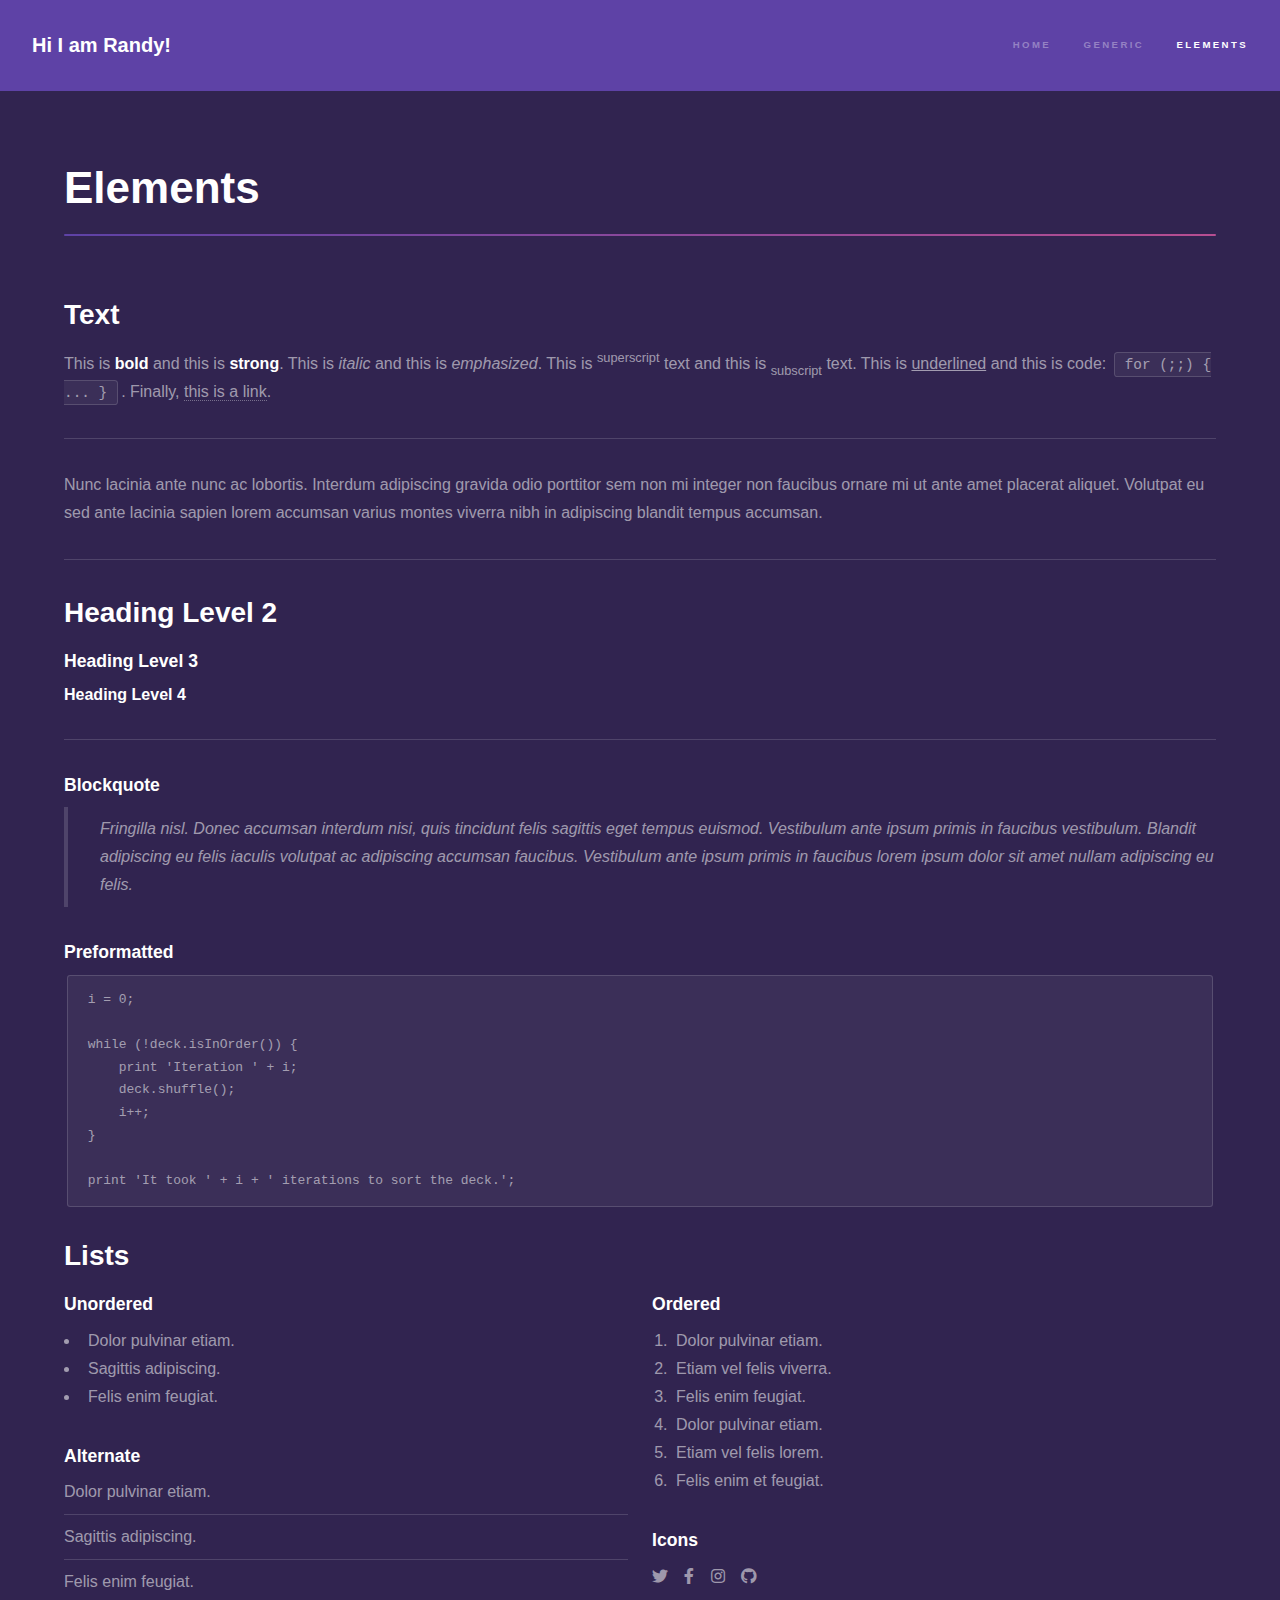
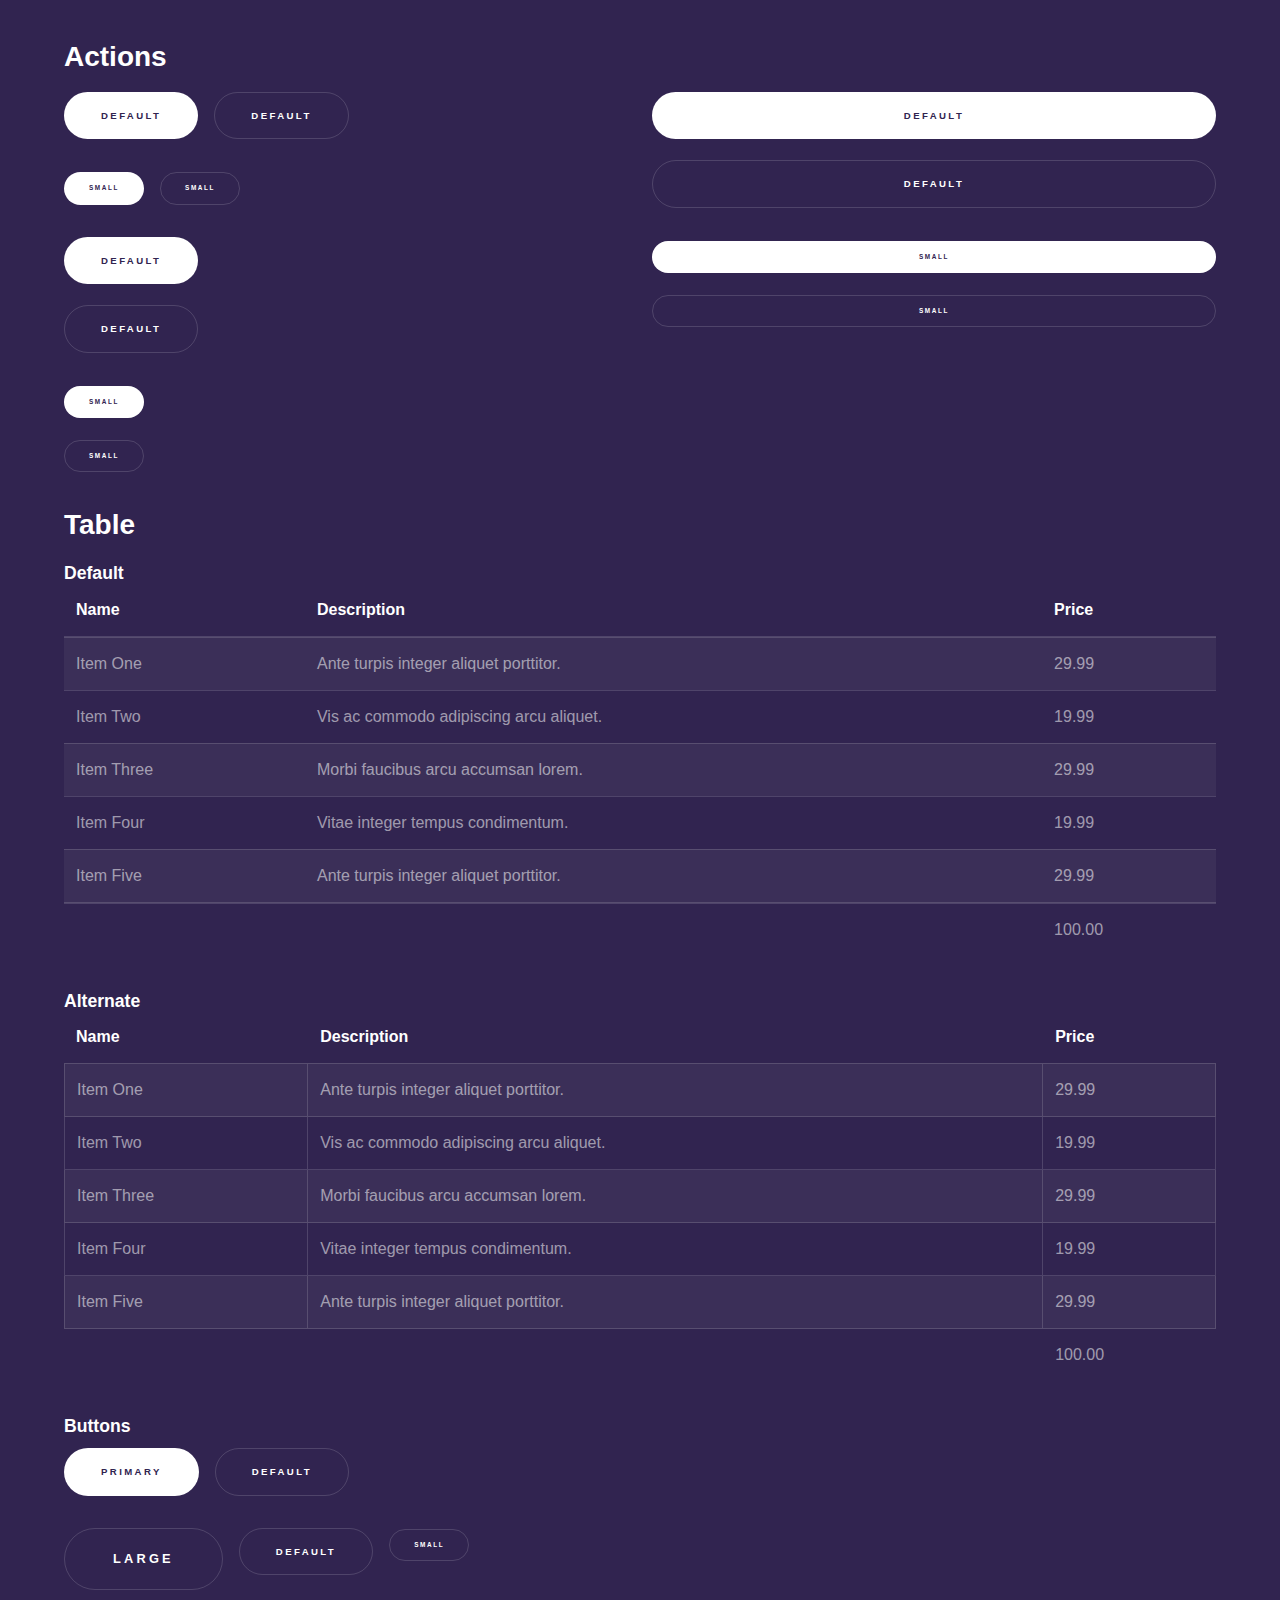
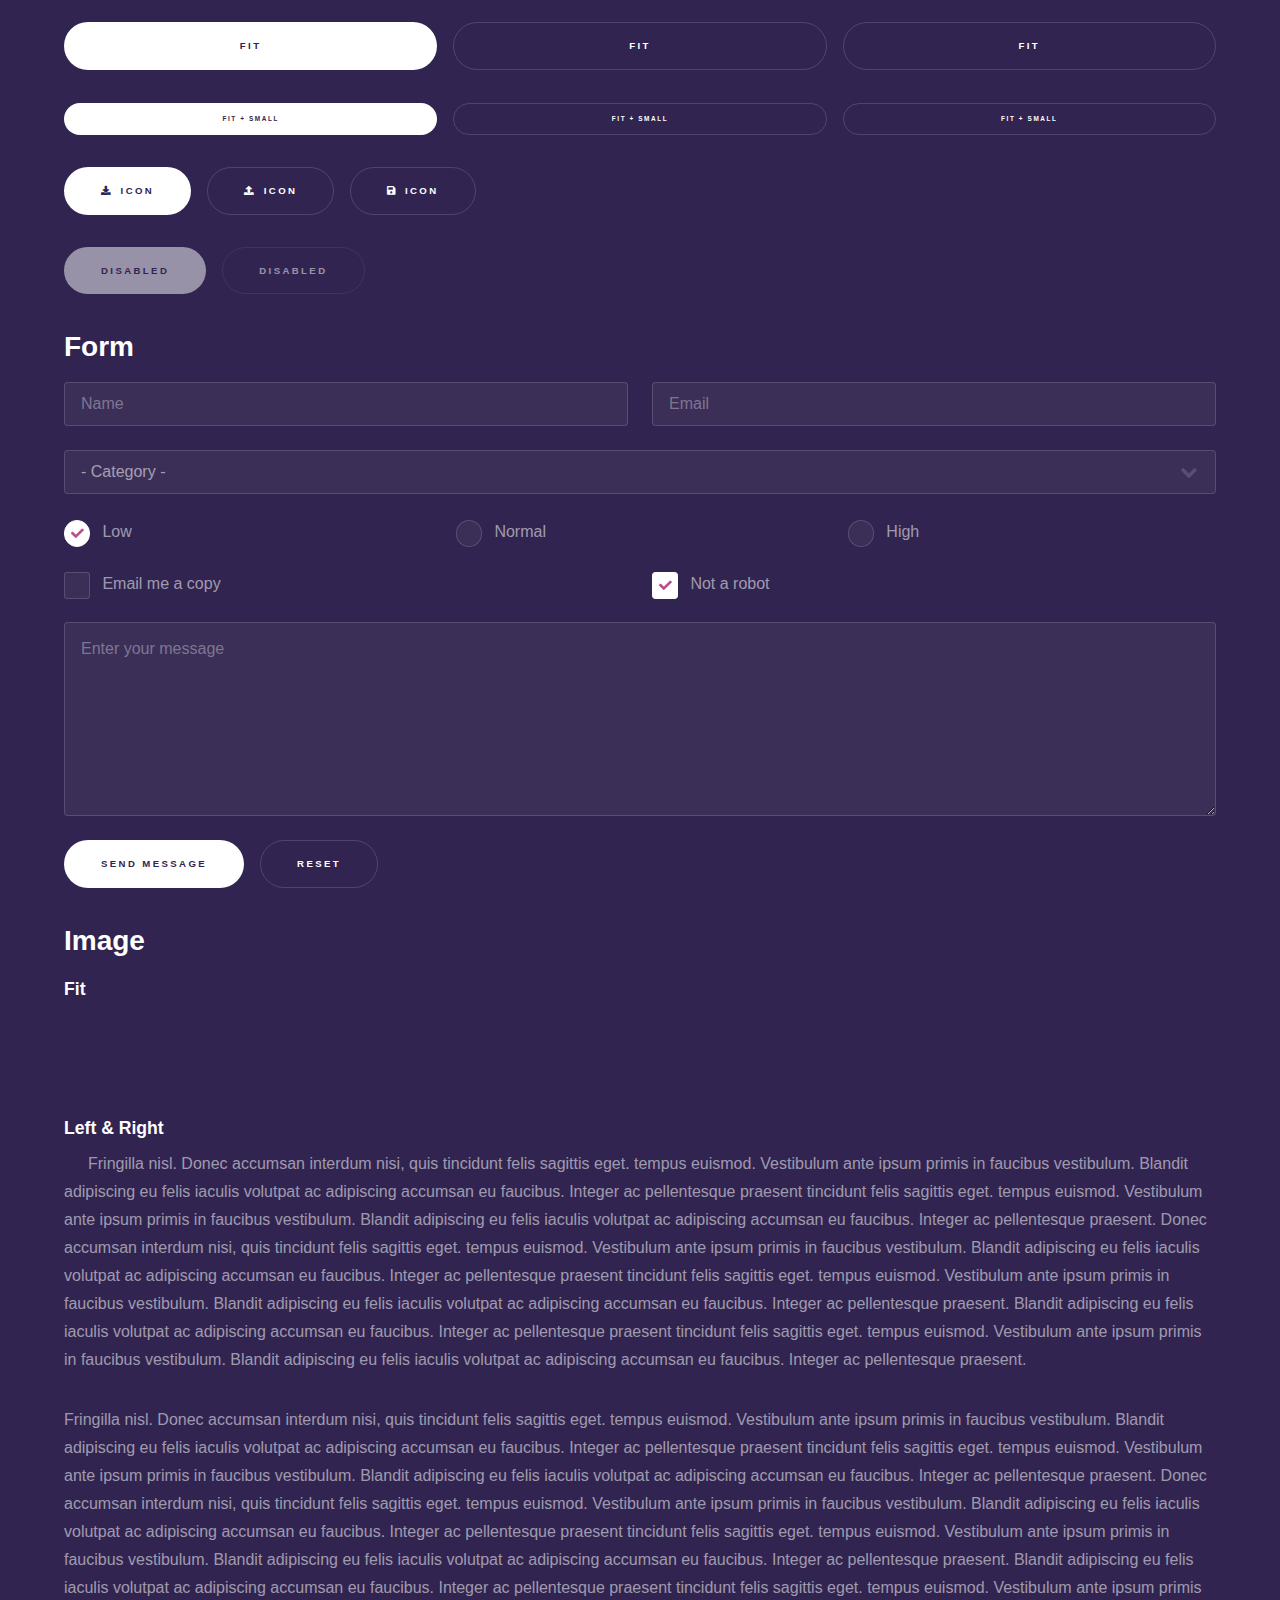
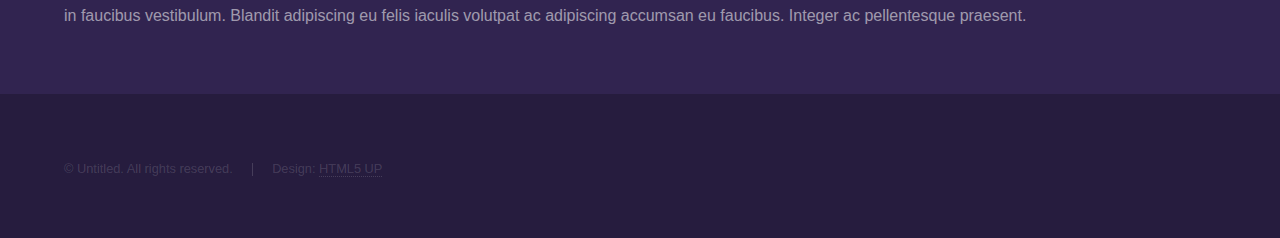
==== commit a036e850: "footers" ====
--- a/elements.html
+++ b/elements.html
@@ -1,9 +1,5 @@
 <!DOCTYPE HTML>
-<!--
-	Hyperspace by HTML5 UP
-	html5up.net | @ajlkn
-	Free for personal and commercial use under the CCA 3.0 license (html5up.net/license)
--->
+
 <html>
 	<head>
 		<title>Elements - Hyperspace by HTML5 UP</title>
@@ -16,7 +12,7 @@
 
 		<!-- Header -->
 			<header id="header">
-				<a href="index.html" class="title">Hyperspace</a>
+				<a href="index.html" class="title">Hi I am Randy!</a>
 				<nav>
 					<ul>
 						<li><a href="index.html">Home</a></li>
@@ -360,4 +356,4 @@
 			<script src="assets/js/main.js"></script>
 
 	</body>
-</html>+</html>
